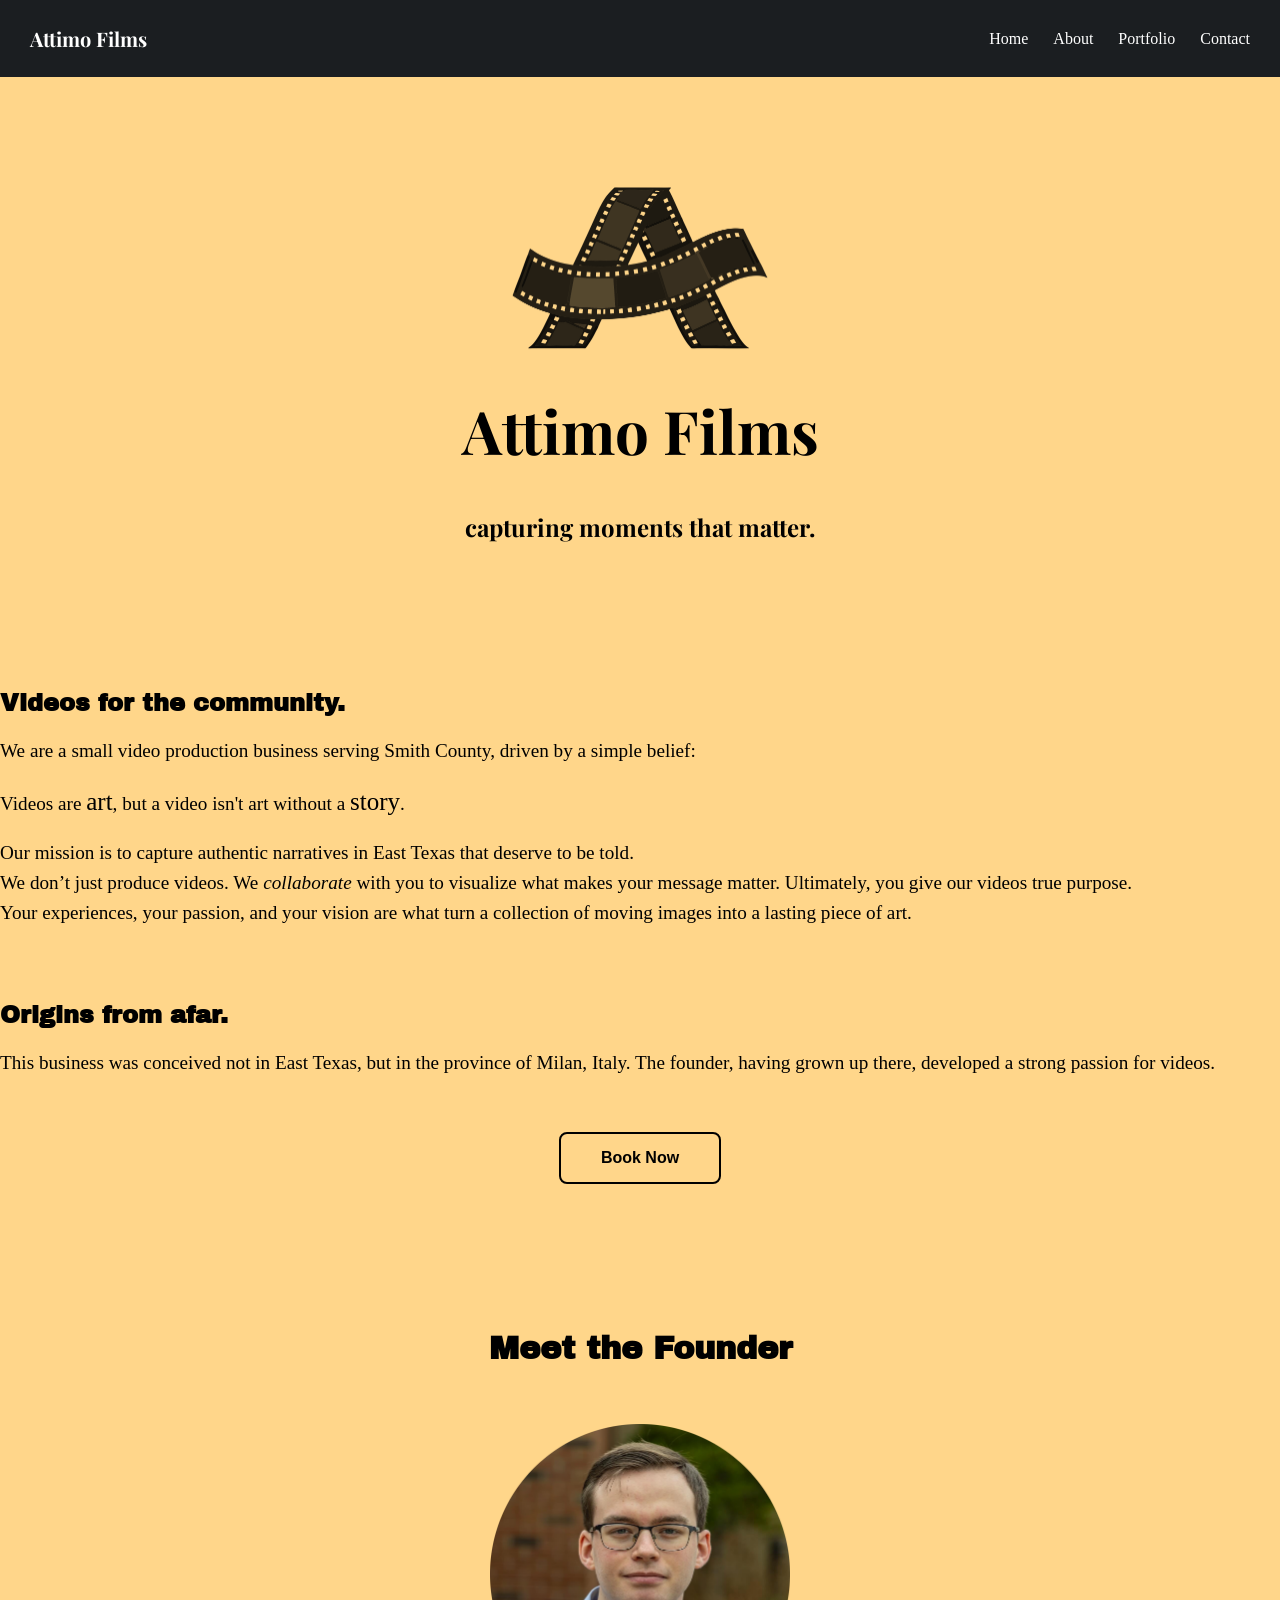
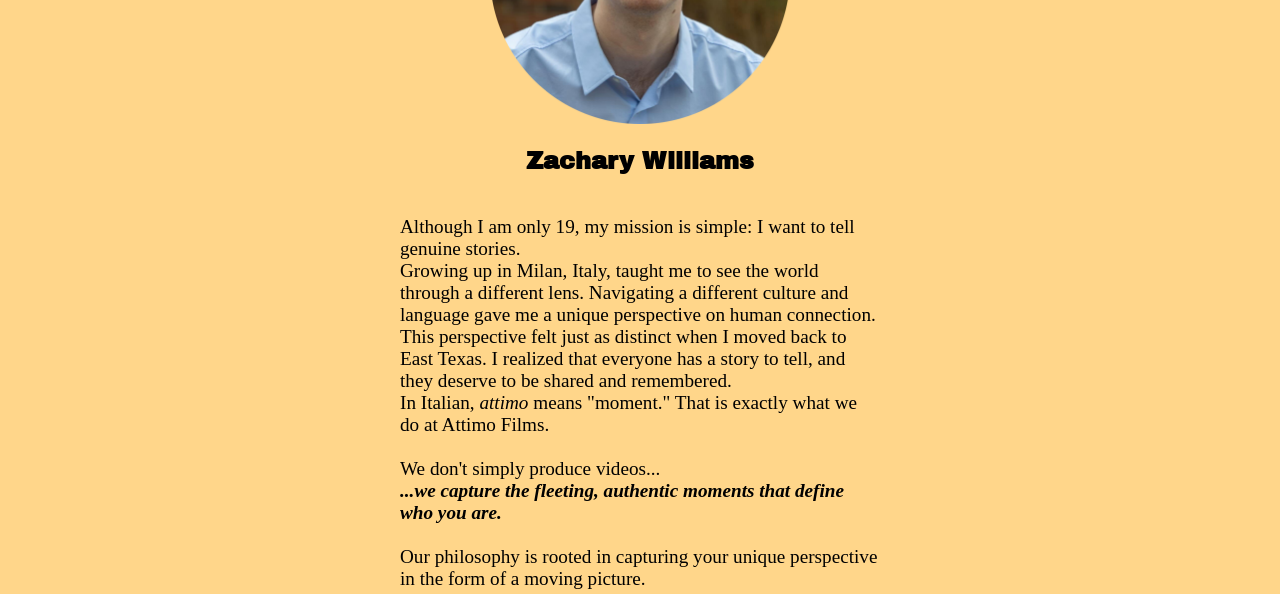
==== index.html @ 1b632159 "Update index.html" ====
<!DOCTYPE html>

<html lang="en">
  
  <head>
    <meta charset="UTF-8">
    <title>Attimo Films</title>
    <link rel="icon" type="image/x-icon" href="img/logo.png">
    <link rel="stylesheet" href="style.css">
  </head>
  
  <body>

    <nav class="navbar">
      <div class="logo">Attimo Films</div>
      <ul class="nav-links">
        <li><a href="index.html">Home</a></li>
        <li><a href="#">About</a></li>
        <li><a href="#">Portfolio</a></li>
        <li><a href="#">Contact</a></li>
      </ul>
    </nav>

    <br><br><br><br><br><br>
    
    <center>
      <img style="background-color: #FFD68A; display: inline-block; mix-blend-mode: multiply; display: block;" src="img/logo_cropped.jpeg" width=500>
      <h1 style="font-size:60px; font-family: Playfair Display">Attimo Films</h1>
      <h2 style="font-size:30; font-family: Playfair Display">capturing moments that matter.</h2>
      <br><br><br><br><br><br>
    </center>

    <h2>Videos for the community.</h2>
    <big>We are a small video production business serving Smith County, driven by a simple belief:</big>
    <br><br>
    <big>Videos are <span style="font-size:25px;">art</span>, but a video isn't art without a <span style="font-size:25px;">story</span>.</big>
    <br><br>
    <big>Our mission is to capture authentic narratives in East Texas that deserve to be told.</big>
    <br>
    <big>We don’t just produce videos. We <i>collaborate</i> with you to visualize what makes your message matter. Ultimately, you give our videos true purpose.</big>
    <br>
    <big>Your experiences, your passion, and your vision are what turn a collection of moving images into a lasting piece of art.</big>
    </big>
      
    <br><br><br><br>

    <h2>Origins from afar.</h2>
    <big>This business was conceived not in East Texas, but in the province of Milan, Italy. The founder, having grown up there, developed a strong passion for videos.</big>

    <br><br><br><br>

    <center>
      <button onclick="location.href='/book'" class="modern-btn">Book Now</button>
      <br><br><br><br><br><br><br><br>
      
      <h1>Meet the Founder</h1>
      <br><br>
      
      <img src="img/zach_round.png" width=300>
      <h2>Zachary Williams</h2>
      <br> 
    </center>

    <div style="padding-left:400px; padding-right:400px">
      <big>
        Although I am only 19, my mission is simple: I want to tell genuine stories.
        <br>
        Growing up in Milan, Italy, taught me to see the world through a different lens. Navigating a different culture and language gave me a unique perspective on human connection. This perspective felt just as distinct when I moved back to East Texas. I realized that everyone has a story to tell, and they deserve to be shared and remembered.
        <br>
        In Italian, <i>attimo</i> means "moment." That is exactly what we do at Attimo Films.
        <br><br>
        We don't simply produce videos...
        <br>
        <b><i>...we capture the fleeting, authentic moments that define who you are.</i></b>
        <br><br>
        Our philosophy is rooted in capturing your unique perspective in the form of a moving picture.
      </big>
    </div>
      
  </body>

</html>
---- style.css ----
@font-face {
    font-family: 'Playfair Display';
    src: url('fonts/PlayfairDisplay-Regular.ttf') format('truetype');
    font-weight: 400;
    font-style: normal;
}

@font-face {
    font-family: 'Playfair Display';
    src: url('fonts/PlayfairDisplay-Italic.ttf') format('truetype');
    font-weight: 400;
    font-style: italic;
}

@font-face {
    font-family: 'Playfair Display';
    src: url('fonts/PlayfairDisplay-Bold.ttf') format('truetype');
    font-weight: 700;
    font-style: normal;
}

@font-face {
    font-family: 'Playfair Display';
    src: url('fonts/PlayfairDisplay-BoldItalic.ttf') format('truetype');
    font-weight: 700;
    font-style: italic;
}

@font-face {
    font-family: 'Cabin';
    src: url('fonts/Cabin-Regular.ttf') format('truetype');
    font-weight: 300;
    font-style: normal;
}

@font-face {
    font-family: 'Cabin';
    src: url('fonts/Cabin-Italic.ttf') format('truetype');
    font-weight: 300;
    font-style: italic;
}

@font-face {
    font-family: 'Cabin';
    src: url('fonts/Cabin-Bold.ttf') format('truetype');
    font-weight: 600;
    font-style: normal;
}

@font-face {
    font-family: 'Cabin';
    src: url('fonts/Cabin-BoldItalic.ttf') format('truetype');
    font-weight: 600;
    font-style: italic;
}

@font-face {
    font-family: 'Archivo Black';
    src: url('fonts/ArchivoBlack.ttf') format('truetype');
    font-weight: 400;
    font-style: normal;
}

h1, h2 {
    font-family: Archivo Black;
}

big {
    display: inline-block;
    padding: 4px 0;
}

body {
    font-family: Trebuchet MS;
    margin: 0;
    background-color: #FFD68A;
}

.navbar {
    display: flex;
    justify-content: space-between;
    align-items: center;
    background-color: rgb(27, 30, 33);
    color: white;
    padding: 25px 30px;
}

.nav-links {
    list-style: none;
    display: flex;
    gap: 25px;
    margin: 0;
    padding: 0;
}

.nav-links a {
    color: white;
    text-decoration: none;
}

.nav-links a:hover {
    color: orange;
    text-decoration: underline;
}

.logo {
    font-family: Playfair Display;
    font-weight: 700;
    font-size: 20px;
}

.modern-btn {
    /* Makes it bigger */
    padding: 15px 40px;
    font-size: 16px;
    
    /* Makes it rounded */
    border-radius: 8px; /* Change to 50px if you want a capsule shape */
    
    /* Transparent background and thin black border */
    background-color: transparent;
    border: 2px solid #000000; /* 1px is the thinness, #000000 is black */
    color: #000000;             /* Black text to match the border */
    
    /* Clean typography and pointer cursor */
    font-family: sans-serif;
    font-weight: 600;
    cursor: pointer;
    
    /* Smooth transition for the hover effect */
    transition: background-color 0.2s ease, color 0.2s ease;
}

/* This fills the button with black and turns the text white when hovered */
.modern-btn:hover {
    background-color: #000000;
    color: #ffffff;
}
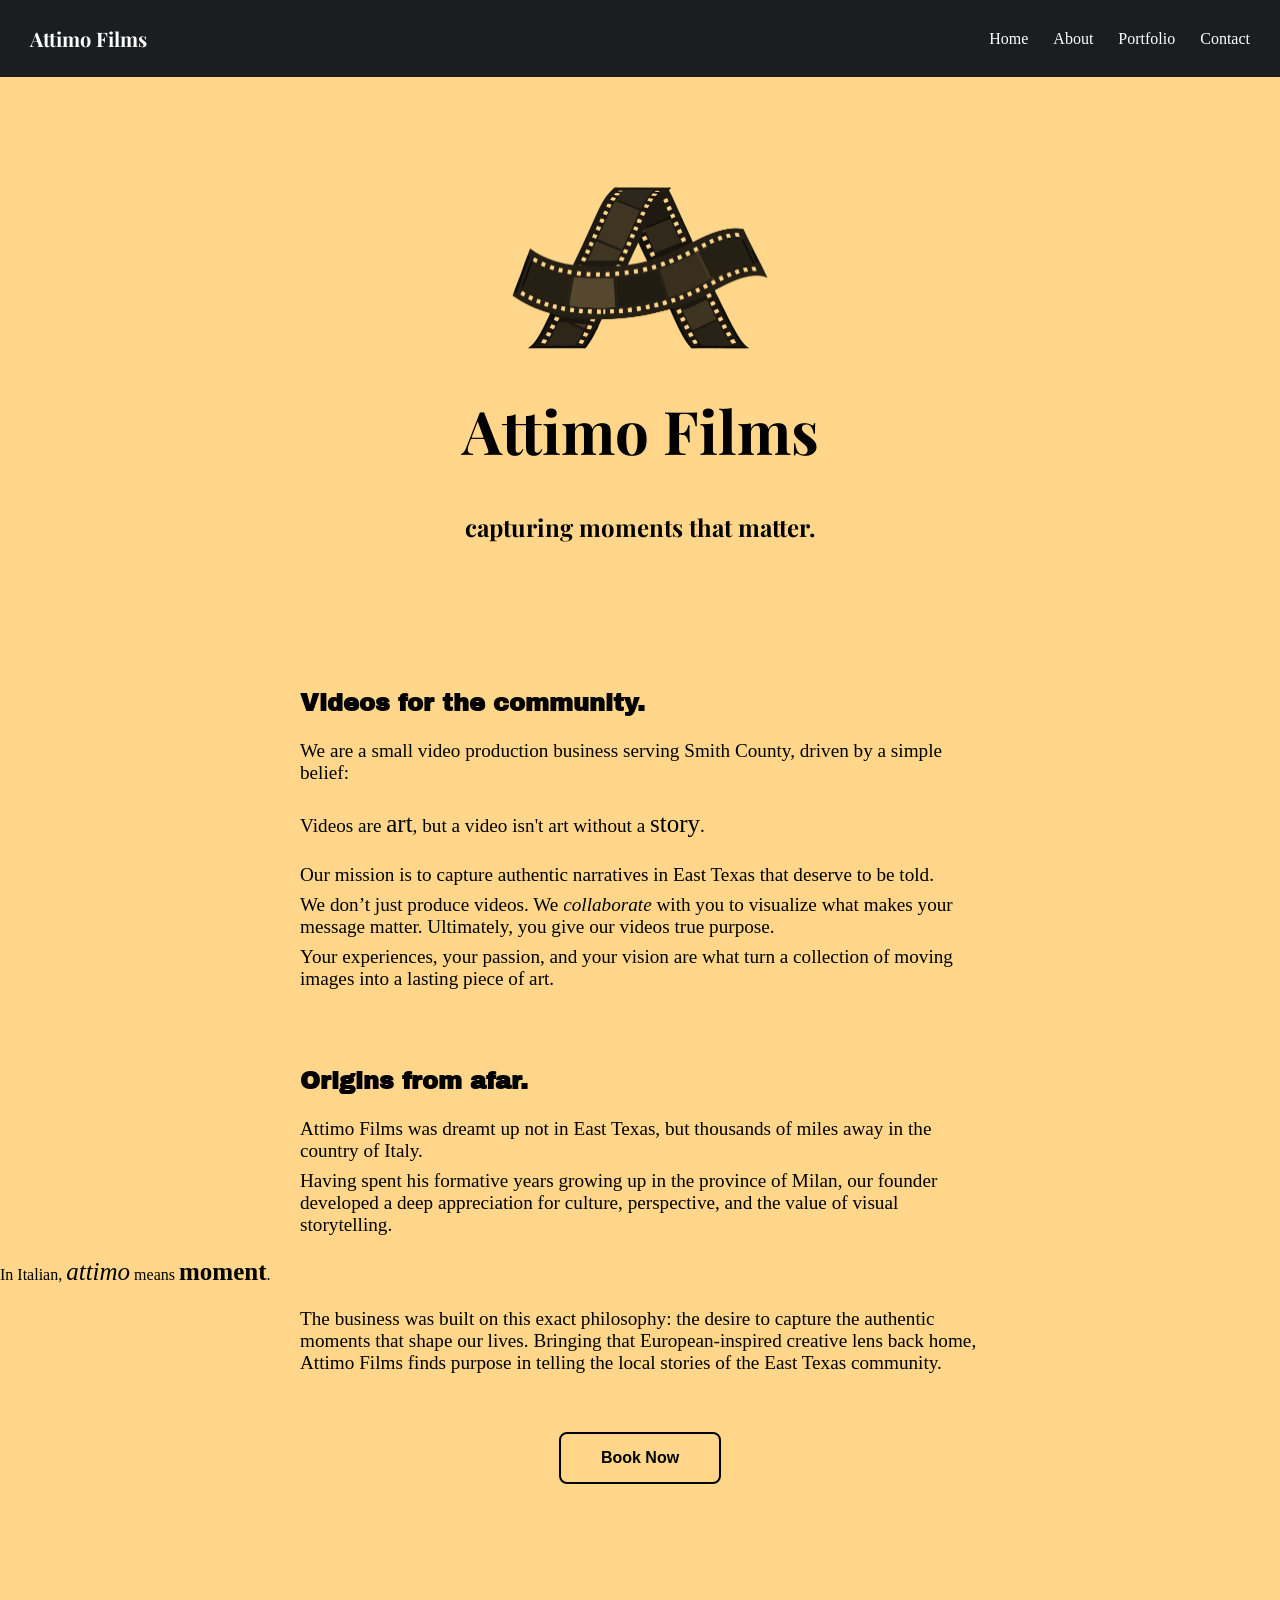
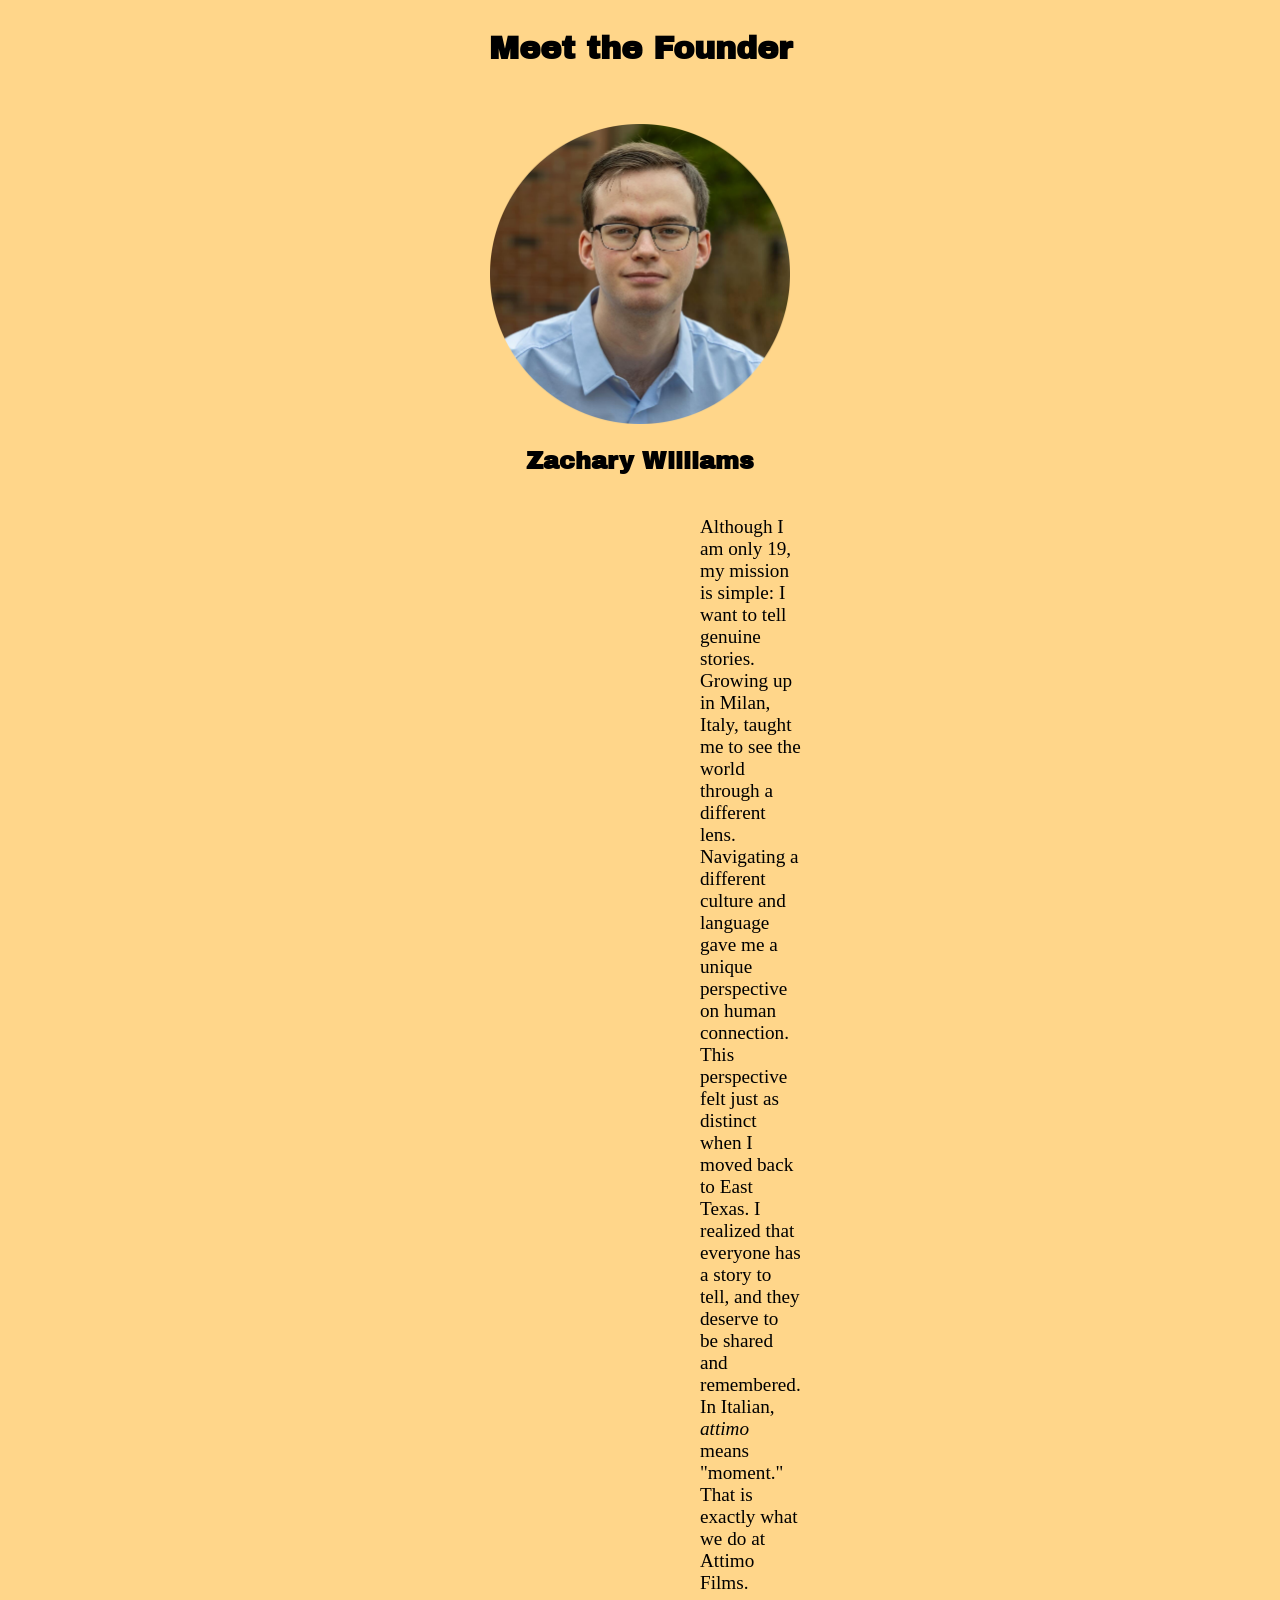
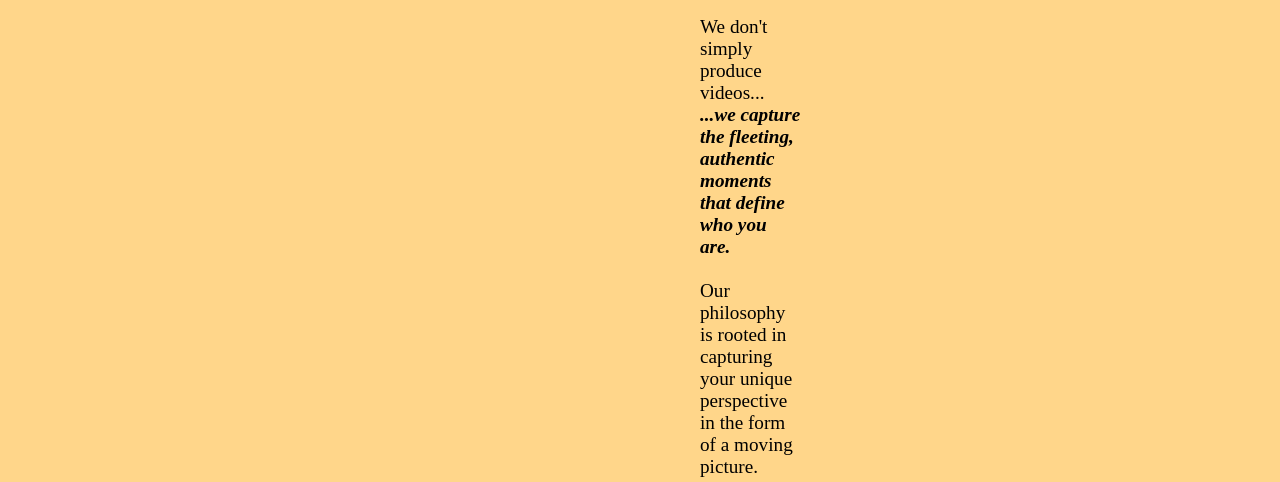
==== commit 72eeec8a: "Update index.html" ====
--- a/index.html
+++ b/index.html
@@ -45,7 +45,12 @@
     <br><br><br><br>
 
     <h2>Origins from afar.</h2>
-    <big>This business was conceived not in East Texas, but in the province of Milan, Italy. The founder, having grown up there, developed a strong passion for videos.</big>
+    <big>Attimo Films was dreamt up not in East Texas, but thousands of miles away in the country of Italy.</big>
+    <br>
+    <big>Having spent his formative years growing up in the province of Milan, our founder developed a deep appreciation for culture, perspective, and the value of visual storytelling.</big>
+    <br><br>In Italian, <span style="font-size:25px;"><i>attimo</i></span> means <span style="font-size:25px;"><b>moment</b></span>.
+    <br><br>
+    <big>The business was built on this exact philosophy: the desire to capture the authentic moments that shape our lives. Bringing that European-inspired creative lens back home, Attimo Films finds purpose in telling the local stories of the East Texas community.</big>
 
     <br><br><br><br>
 
--- a/style.css
+++ b/style.css
@@ -29,14 +29,14 @@
 @font-face {
     font-family: 'Cabin';
     src: url('fonts/Cabin-Regular.ttf') format('truetype');
-    font-weight: 300;
+    font-weight: 250;
     font-style: normal;
 }
 
 @font-face {
     font-family: 'Cabin';
     src: url('fonts/Cabin-Italic.ttf') format('truetype');
-    font-weight: 300;
+    font-weight: 250;
     font-style: italic;
 }
 
@@ -63,11 +63,12 @@
 
 h1, h2 {
     font-family: Archivo Black;
+    padding: 0 300px;
 }
 
 big {
     display: inline-block;
-    padding: 4px 0;
+    padding: 4px 300px;
 }
 
 body {
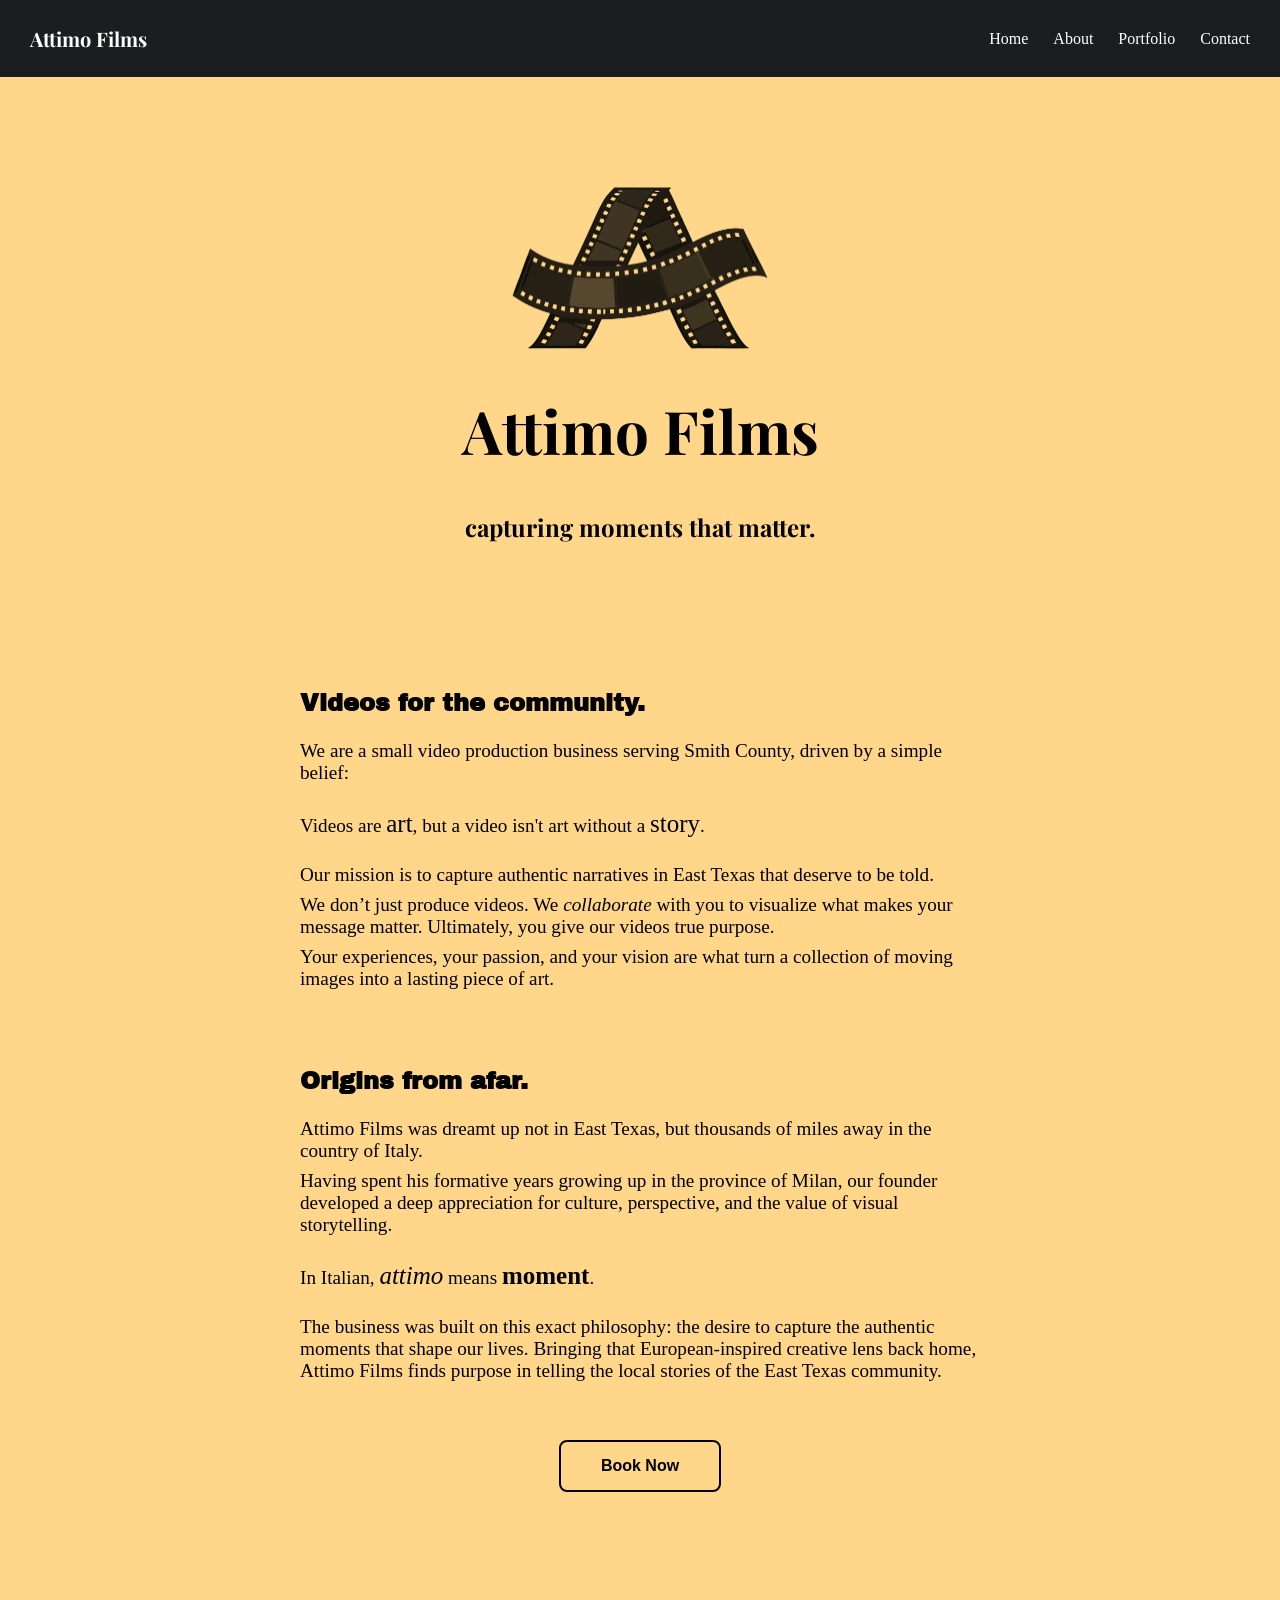
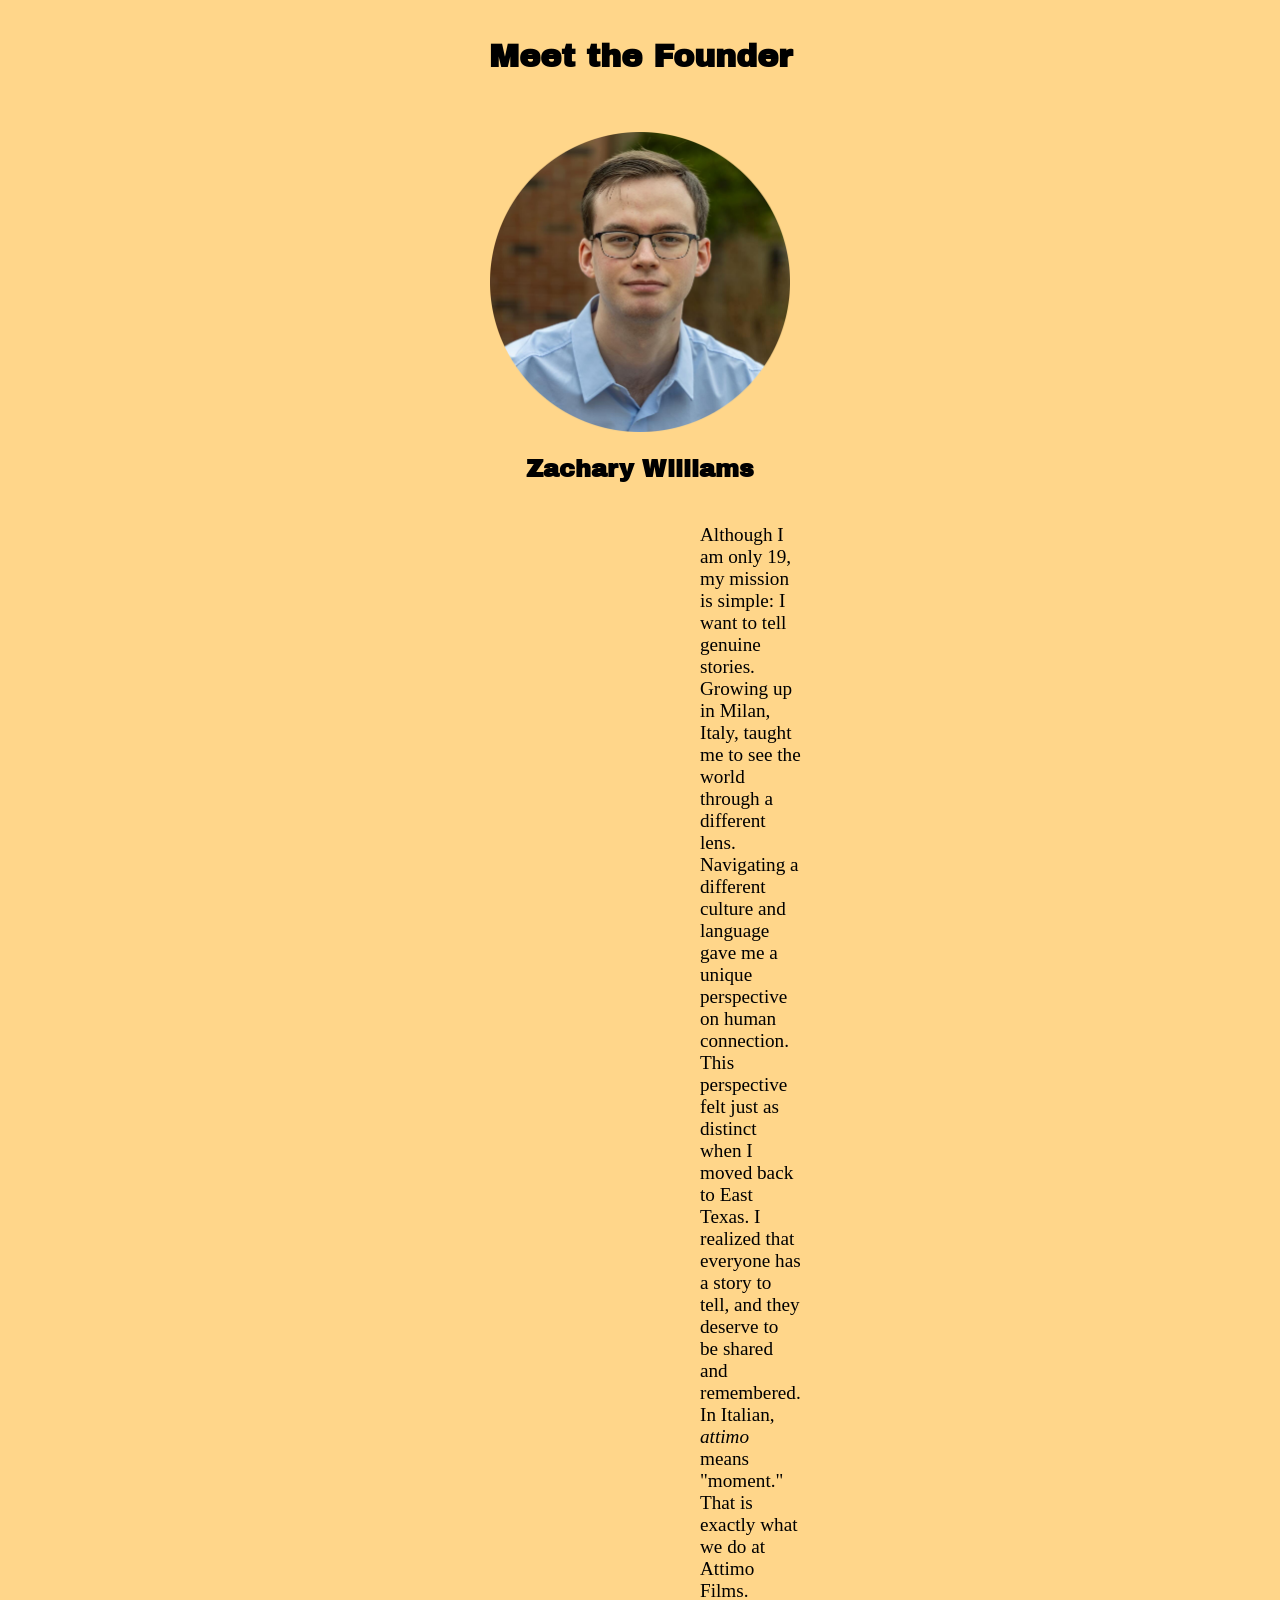
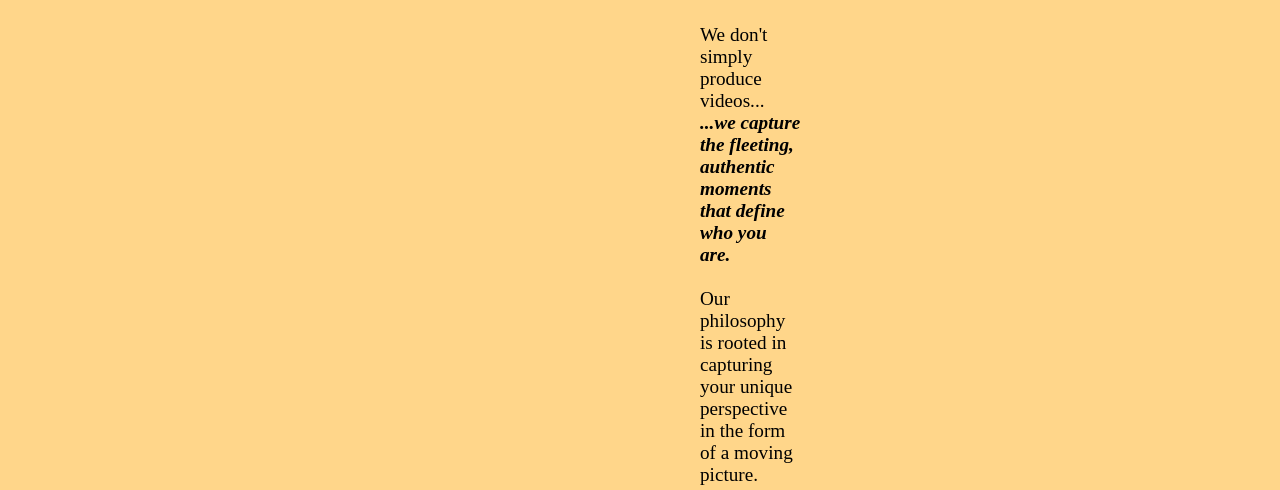
==== commit 8e23601c: "Update index.html" ====
--- a/index.html
+++ b/index.html
@@ -48,7 +48,8 @@
     <big>Attimo Films was dreamt up not in East Texas, but thousands of miles away in the country of Italy.</big>
     <br>
     <big>Having spent his formative years growing up in the province of Milan, our founder developed a deep appreciation for culture, perspective, and the value of visual storytelling.</big>
-    <br><br>In Italian, <span style="font-size:25px;"><i>attimo</i></span> means <span style="font-size:25px;"><b>moment</b></span>.
+    <br><br>
+    <big>In Italian, <span style="font-size:25px;"><i>attimo</i></span> means <span style="font-size:25px;"><b>moment</b></span>.</big>
     <br><br>
     <big>The business was built on this exact philosophy: the desire to capture the authentic moments that shape our lives. Bringing that European-inspired creative lens back home, Attimo Films finds purpose in telling the local stories of the East Texas community.</big>
 
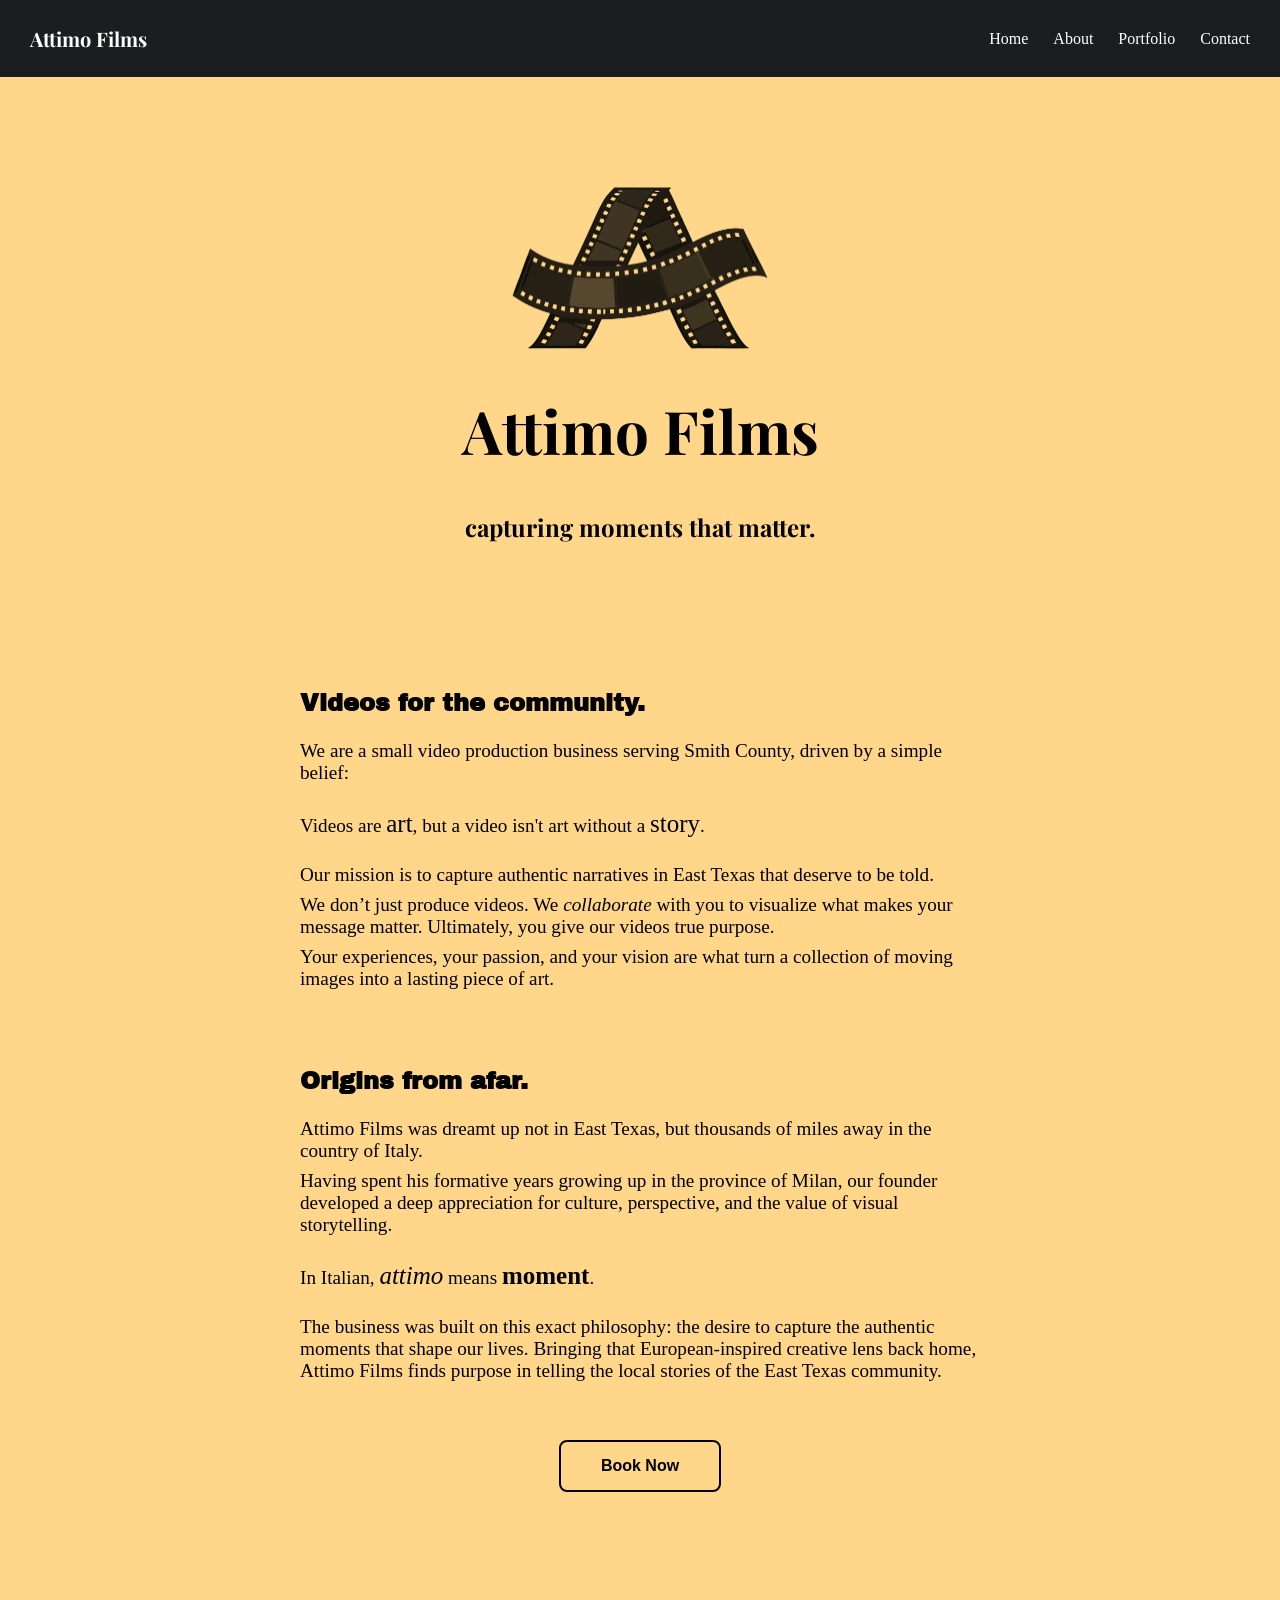
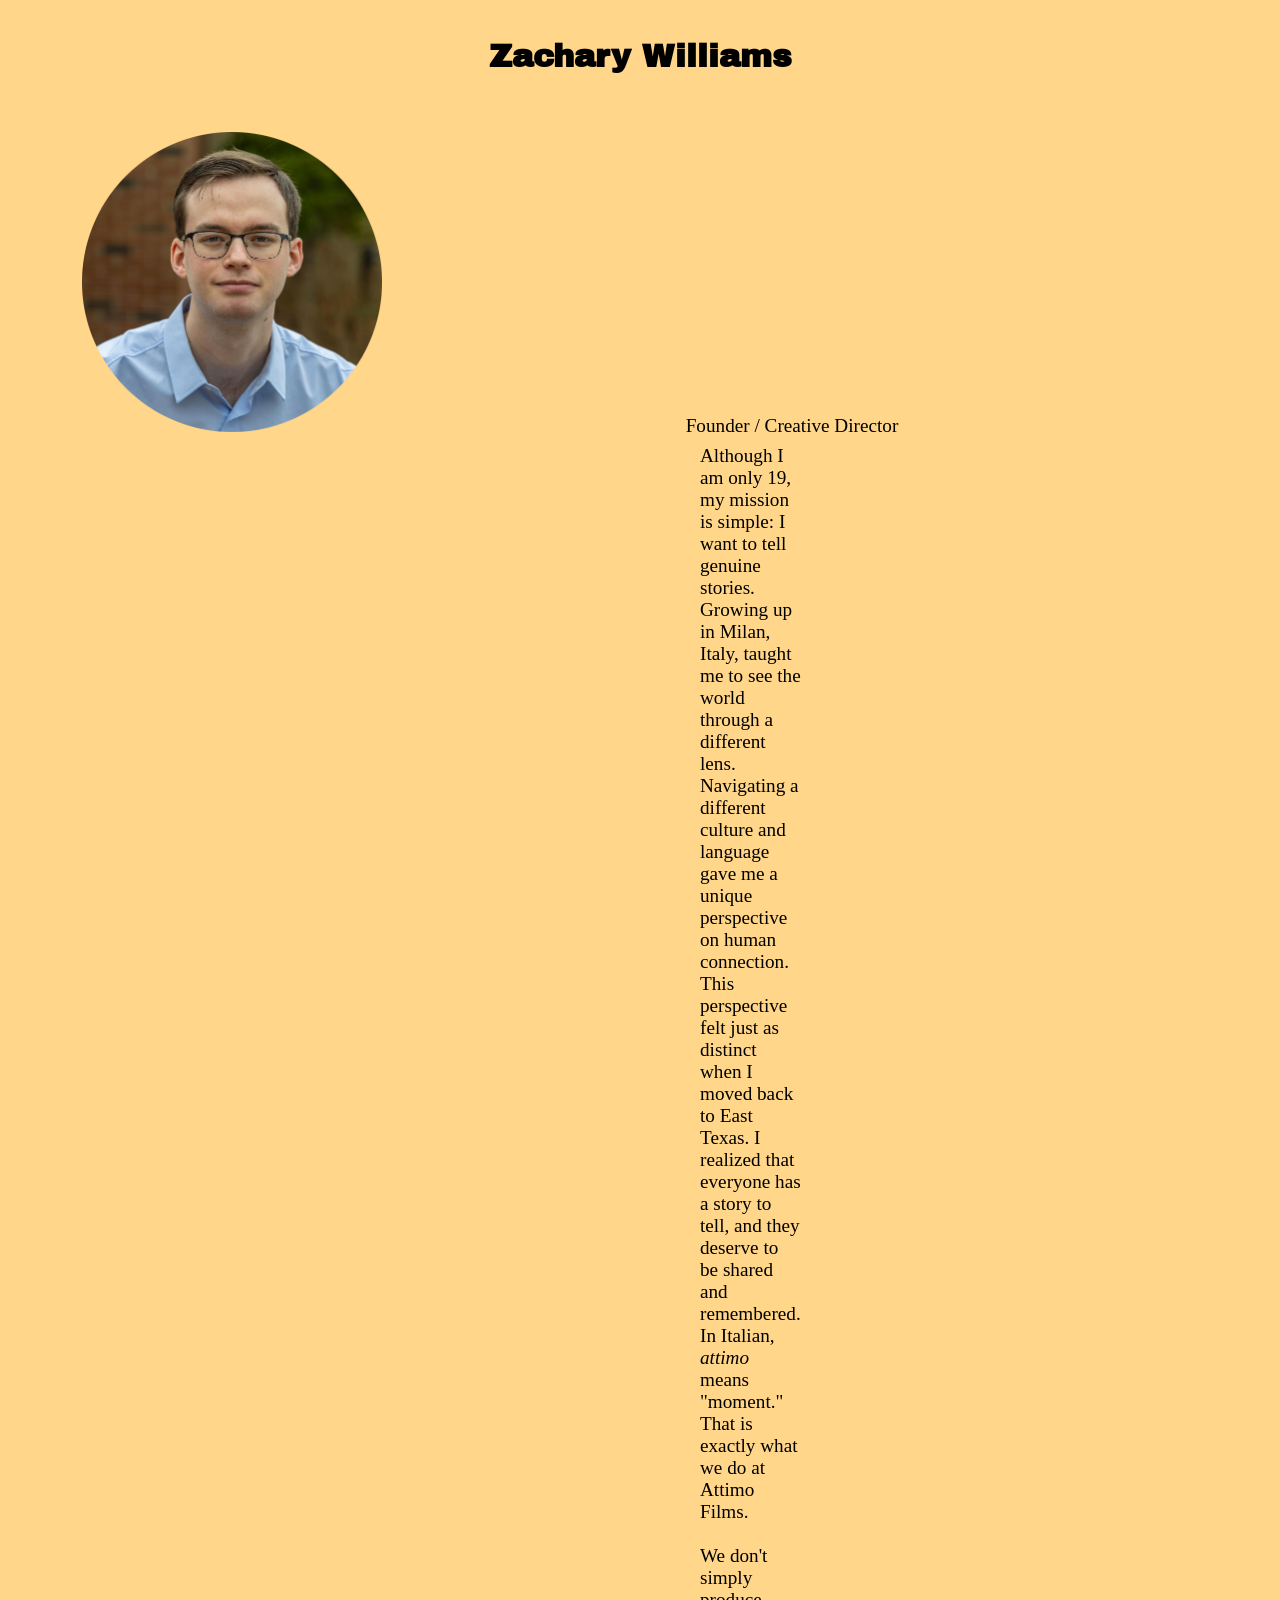
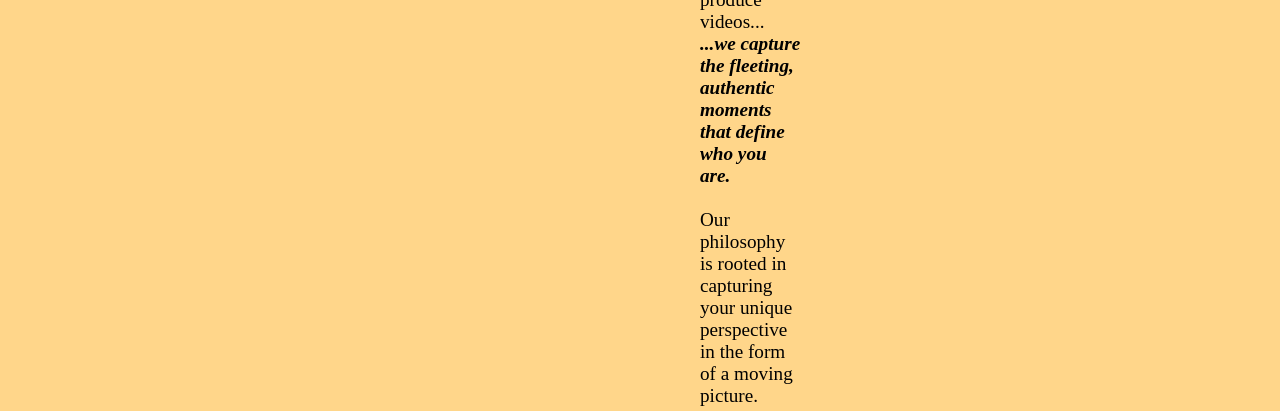
==== commit 8bcfd6c0: "Update index.html" ====
--- a/index.html
+++ b/index.html
@@ -59,11 +59,10 @@
       <button onclick="location.href='/book'" class="modern-btn">Book Now</button>
       <br><br><br><br><br><br><br><br>
       
-      <h1>Meet the Founder</h1>
+      <h1>Zachary Williams</h1>
       <br><br>
-      
       <img src="img/zach_round.png" width=300>
-      <h2>Zachary Williams</h2>
+      <big style="font-size:30">Founder / Creative Director</big>
       <br> 
     </center>
 
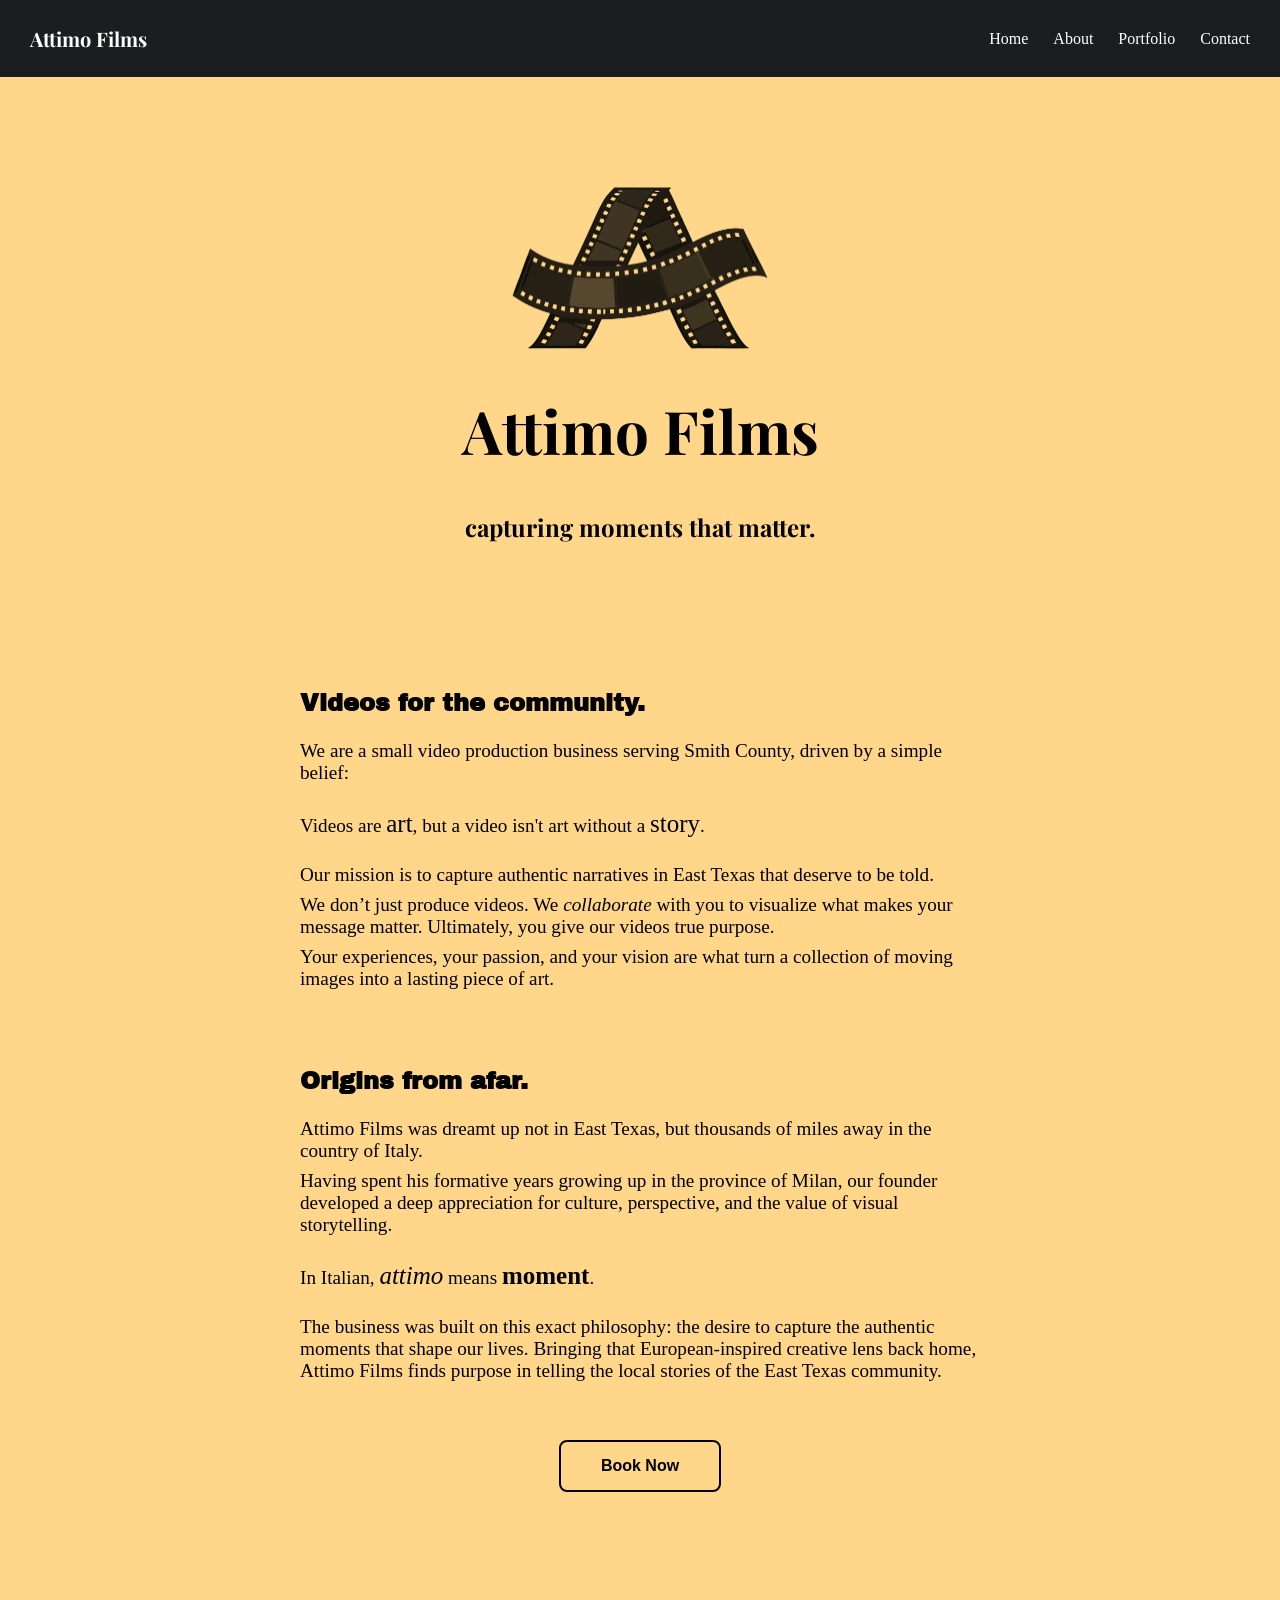
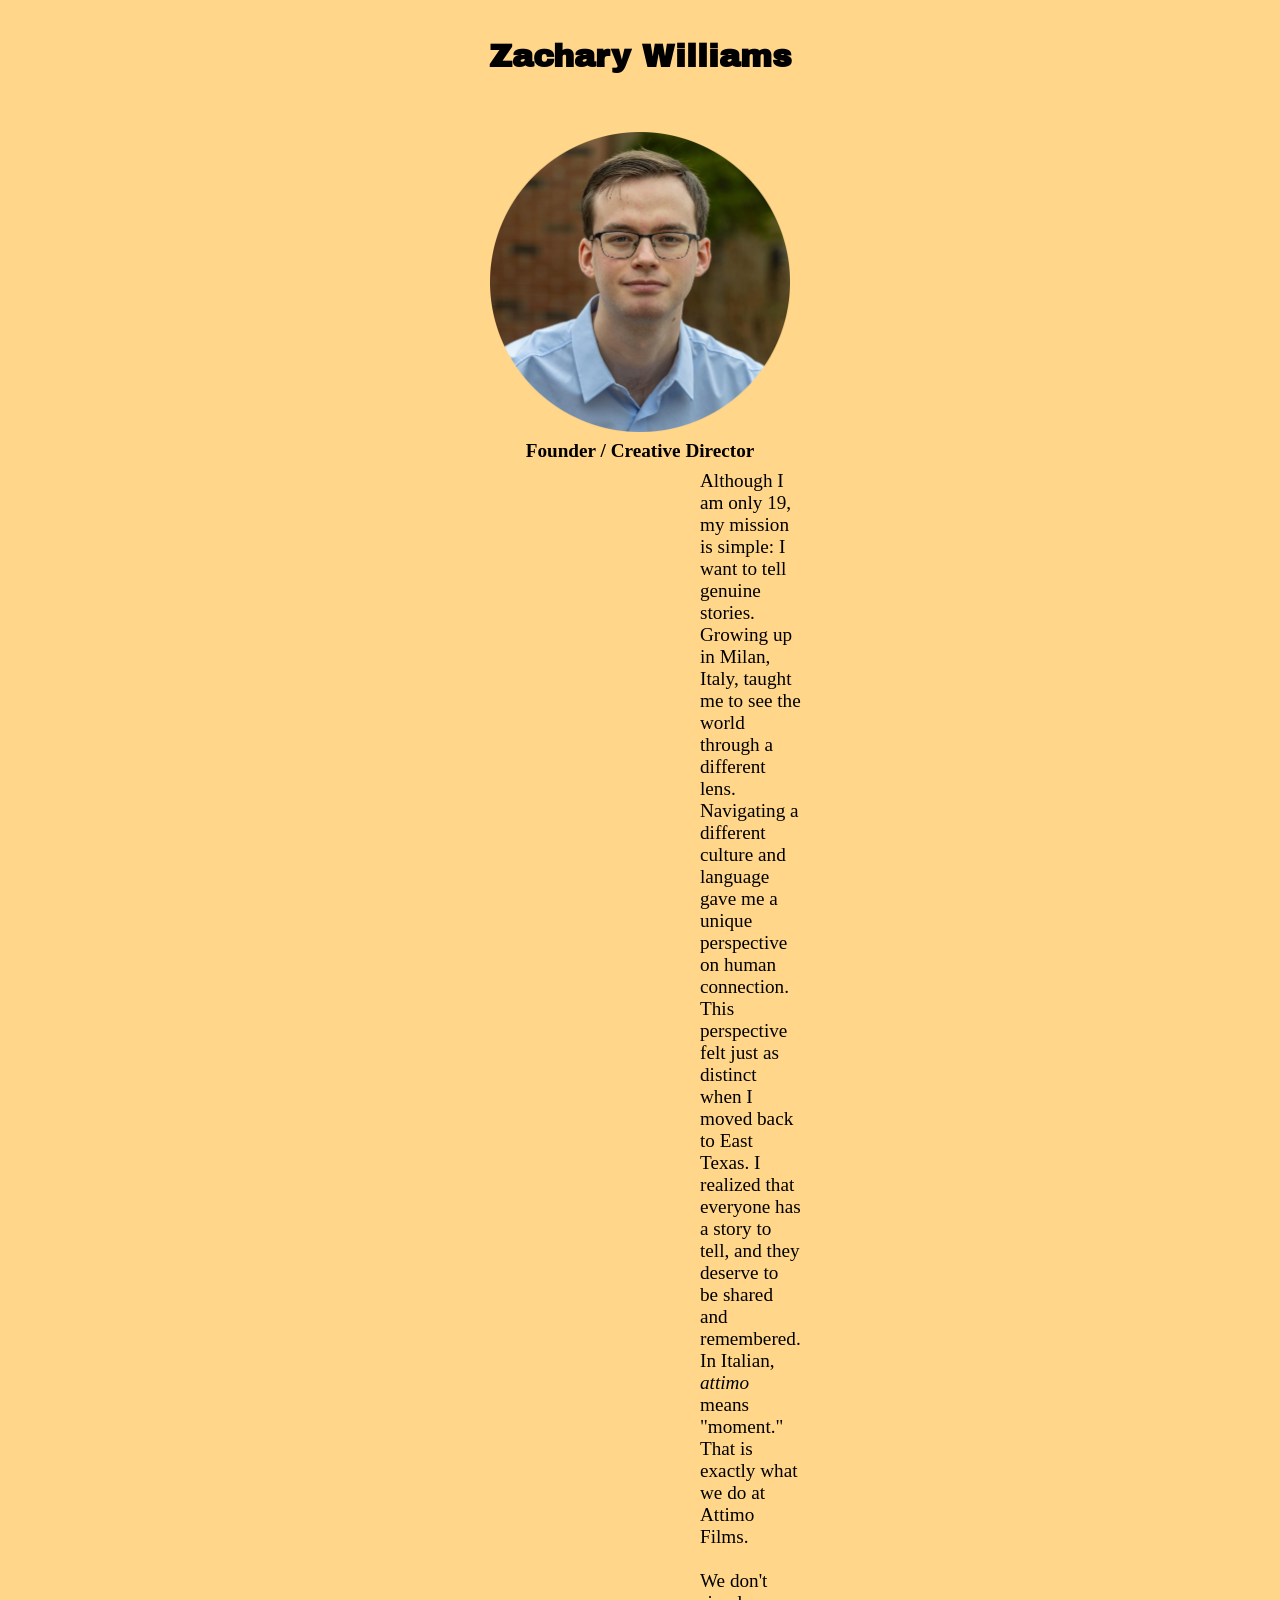
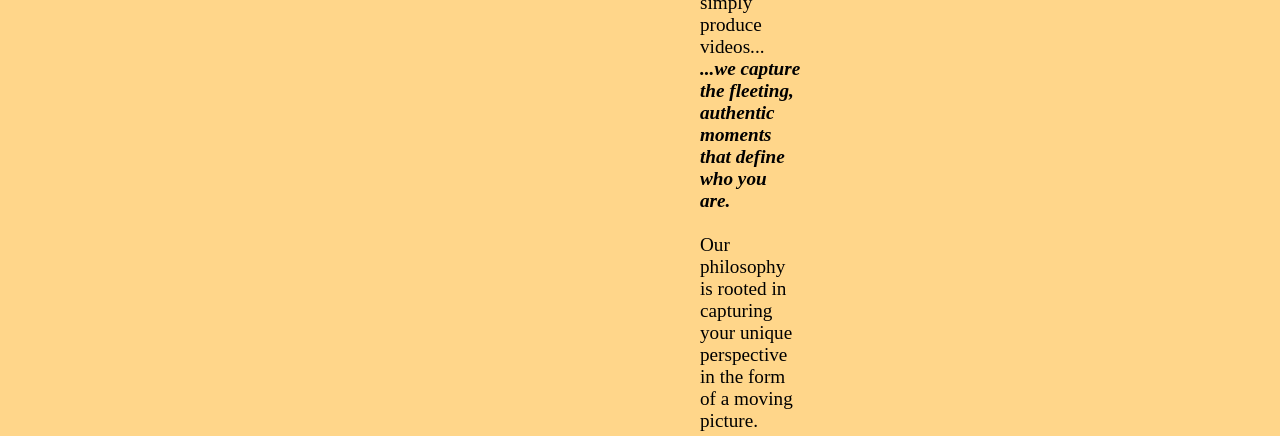
==== commit ac9bc42f: "Update index.html" ====
--- a/index.html
+++ b/index.html
@@ -62,7 +62,8 @@
       <h1>Zachary Williams</h1>
       <br><br>
       <img src="img/zach_round.png" width=300>
-      <big style="font-size:30">Founder / Creative Director</big>
+      <br>
+      <big style="font-size:30"><b>Founder / Creative Director</b></big>
       <br> 
     </center>
 
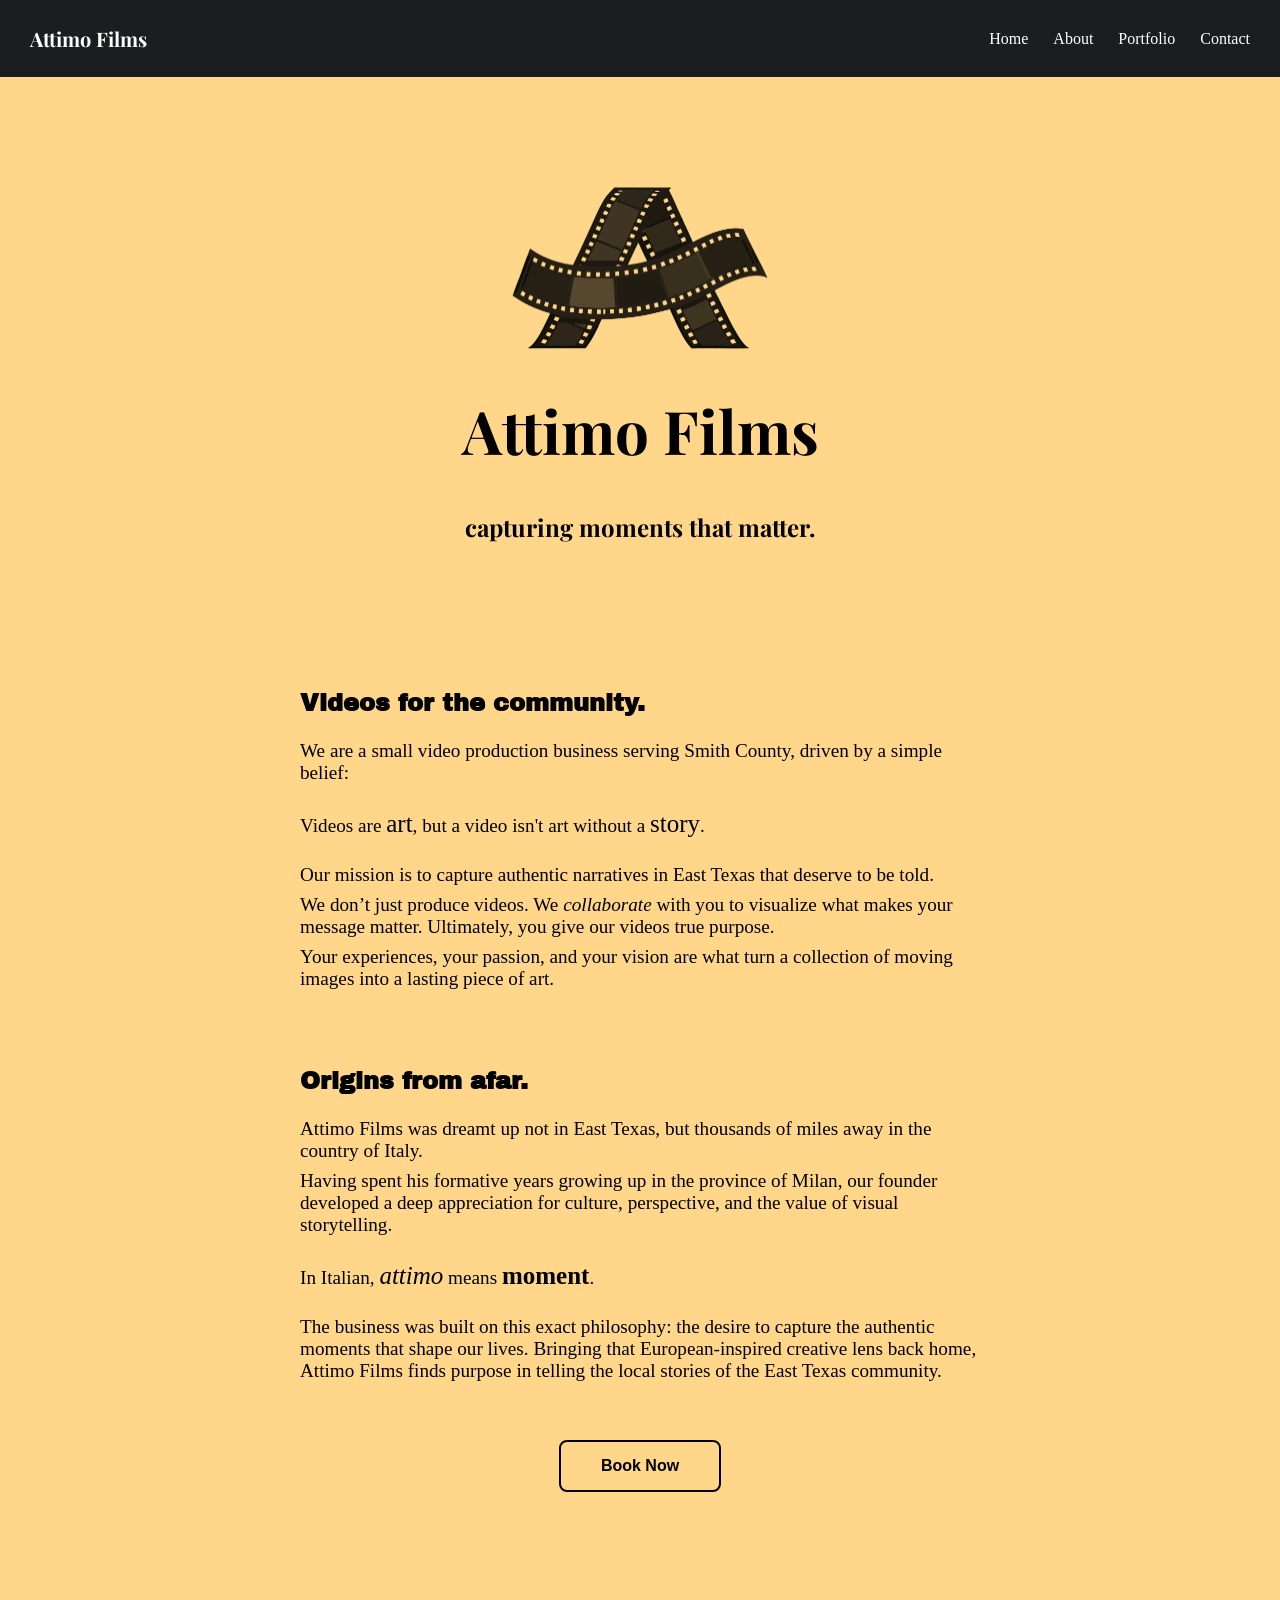
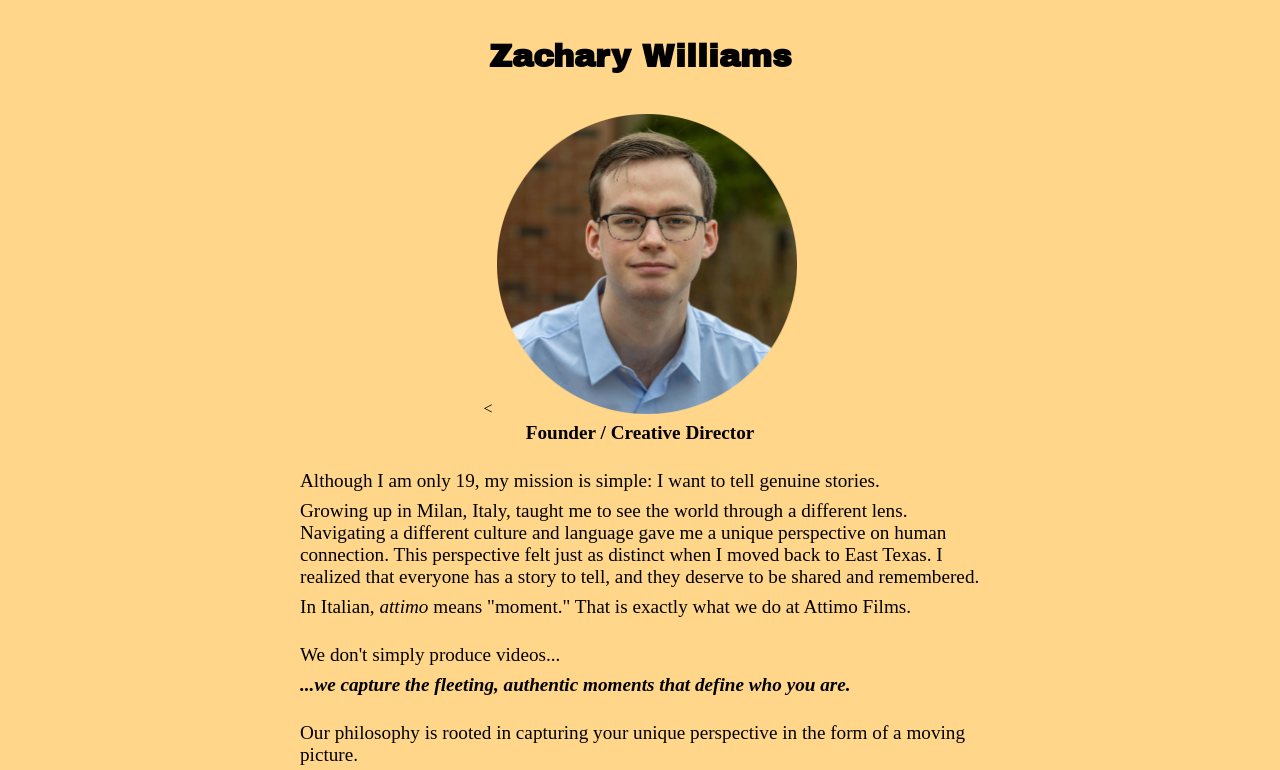
==== commit c20c1640: "Update index.html" ====
--- a/index.html
+++ b/index.html
@@ -60,28 +60,24 @@
       <br><br><br><br><br><br><br><br>
       
       <h1>Zachary Williams</h1>
-      <br><br>
+      <br><
       <img src="img/zach_round.png" width=300>
       <br>
-      <big style="font-size:30"><b>Founder / Creative Director</b></big>
-      <br> 
+      <big style="font-size:35"><b>Founder / Creative Director</b></big>
+      <br><br>
     </center>
 
-    <div style="padding-left:400px; padding-right:400px">
-      <big>
-        Although I am only 19, my mission is simple: I want to tell genuine stories.
-        <br>
-        Growing up in Milan, Italy, taught me to see the world through a different lens. Navigating a different culture and language gave me a unique perspective on human connection. This perspective felt just as distinct when I moved back to East Texas. I realized that everyone has a story to tell, and they deserve to be shared and remembered.
-        <br>
-        In Italian, <i>attimo</i> means "moment." That is exactly what we do at Attimo Films.
-        <br><br>
-        We don't simply produce videos...
-        <br>
-        <b><i>...we capture the fleeting, authentic moments that define who you are.</i></b>
-        <br><br>
-        Our philosophy is rooted in capturing your unique perspective in the form of a moving picture.
-      </big>
-    </div>
+    <big>Although I am only 19, my mission is simple: I want to tell genuine stories.</big>
+    <br>
+    <big>Growing up in Milan, Italy, taught me to see the world through a different lens. Navigating a different culture and language gave me a unique perspective on human connection. This perspective felt just as distinct when I moved back to East Texas. I realized that everyone has a story to tell, and they deserve to be shared and remembered.</big>
+    <br>
+    <big>In Italian, <i>attimo</i> means "moment." That is exactly what we do at Attimo Films.</big>
+    <br><br>
+    <big>We don't simply produce videos...</big>
+    <br>
+    <big><b><i>...we capture the fleeting, authentic moments that define who you are.</i></b></big>
+    <br><br>
+    <big>Our philosophy is rooted in capturing your unique perspective in the form of a moving picture.</big>
       
   </body>
 
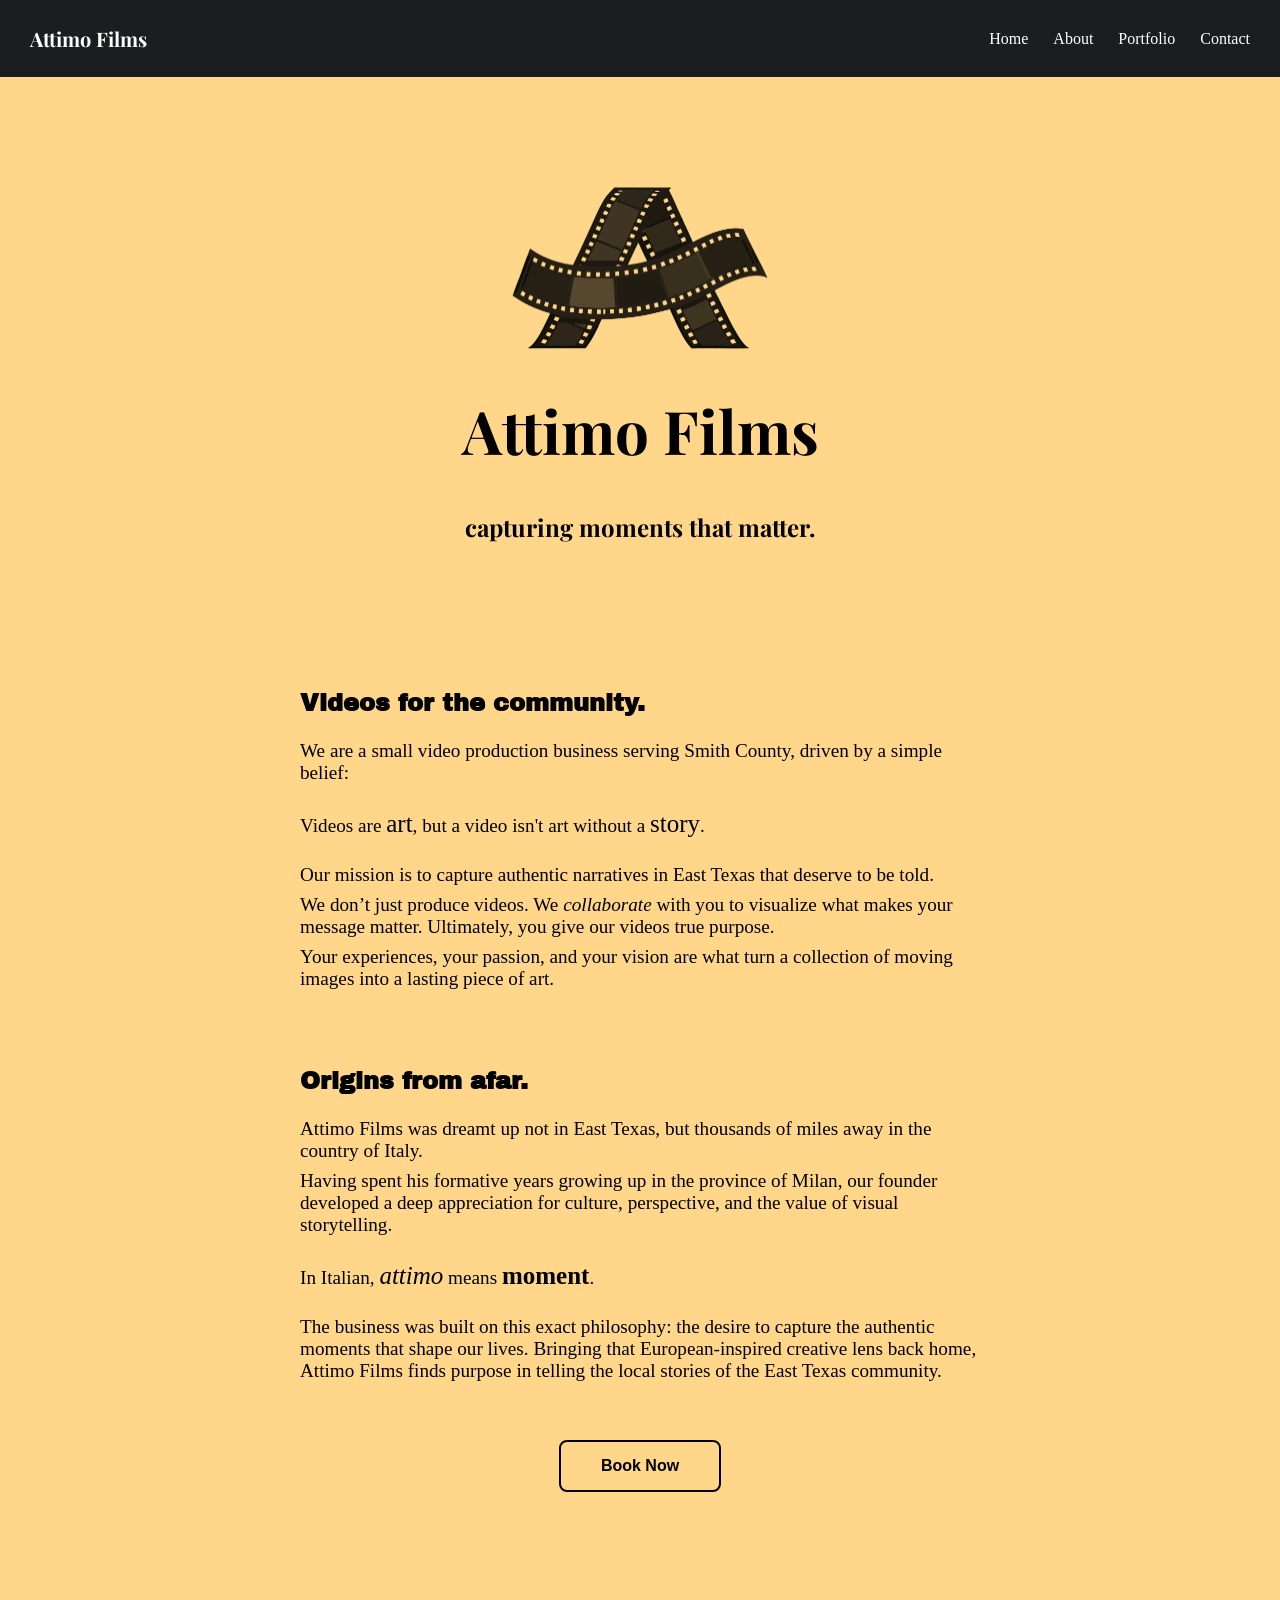
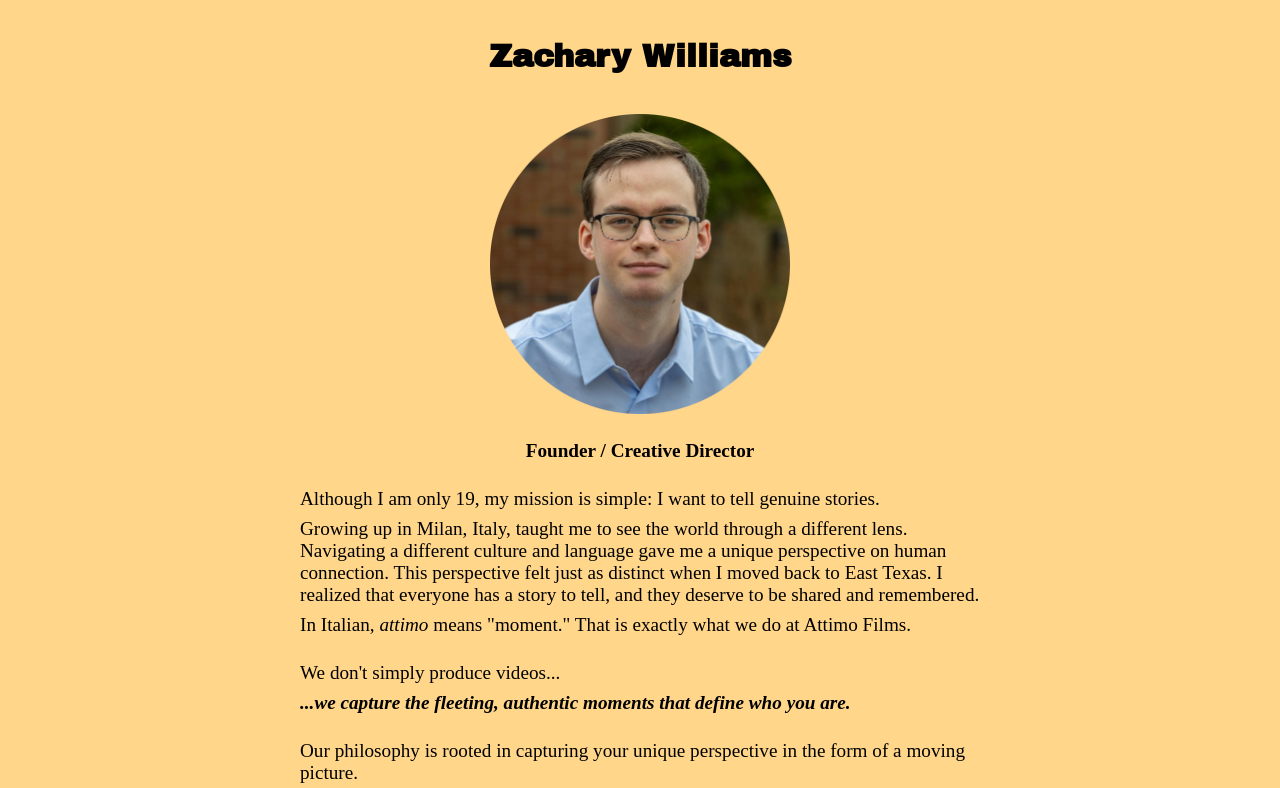
==== commit 25b6a800: "Update index.html" ====
--- a/index.html
+++ b/index.html
@@ -60,9 +60,9 @@
       <br><br><br><br><br><br><br><br>
       
       <h1>Zachary Williams</h1>
-      <br><
+      <br>
       <img src="img/zach_round.png" width=300>
-      <br>
+      <br><br>
       <big style="font-size:35"><b>Founder / Creative Director</b></big>
       <br><br>
     </center>
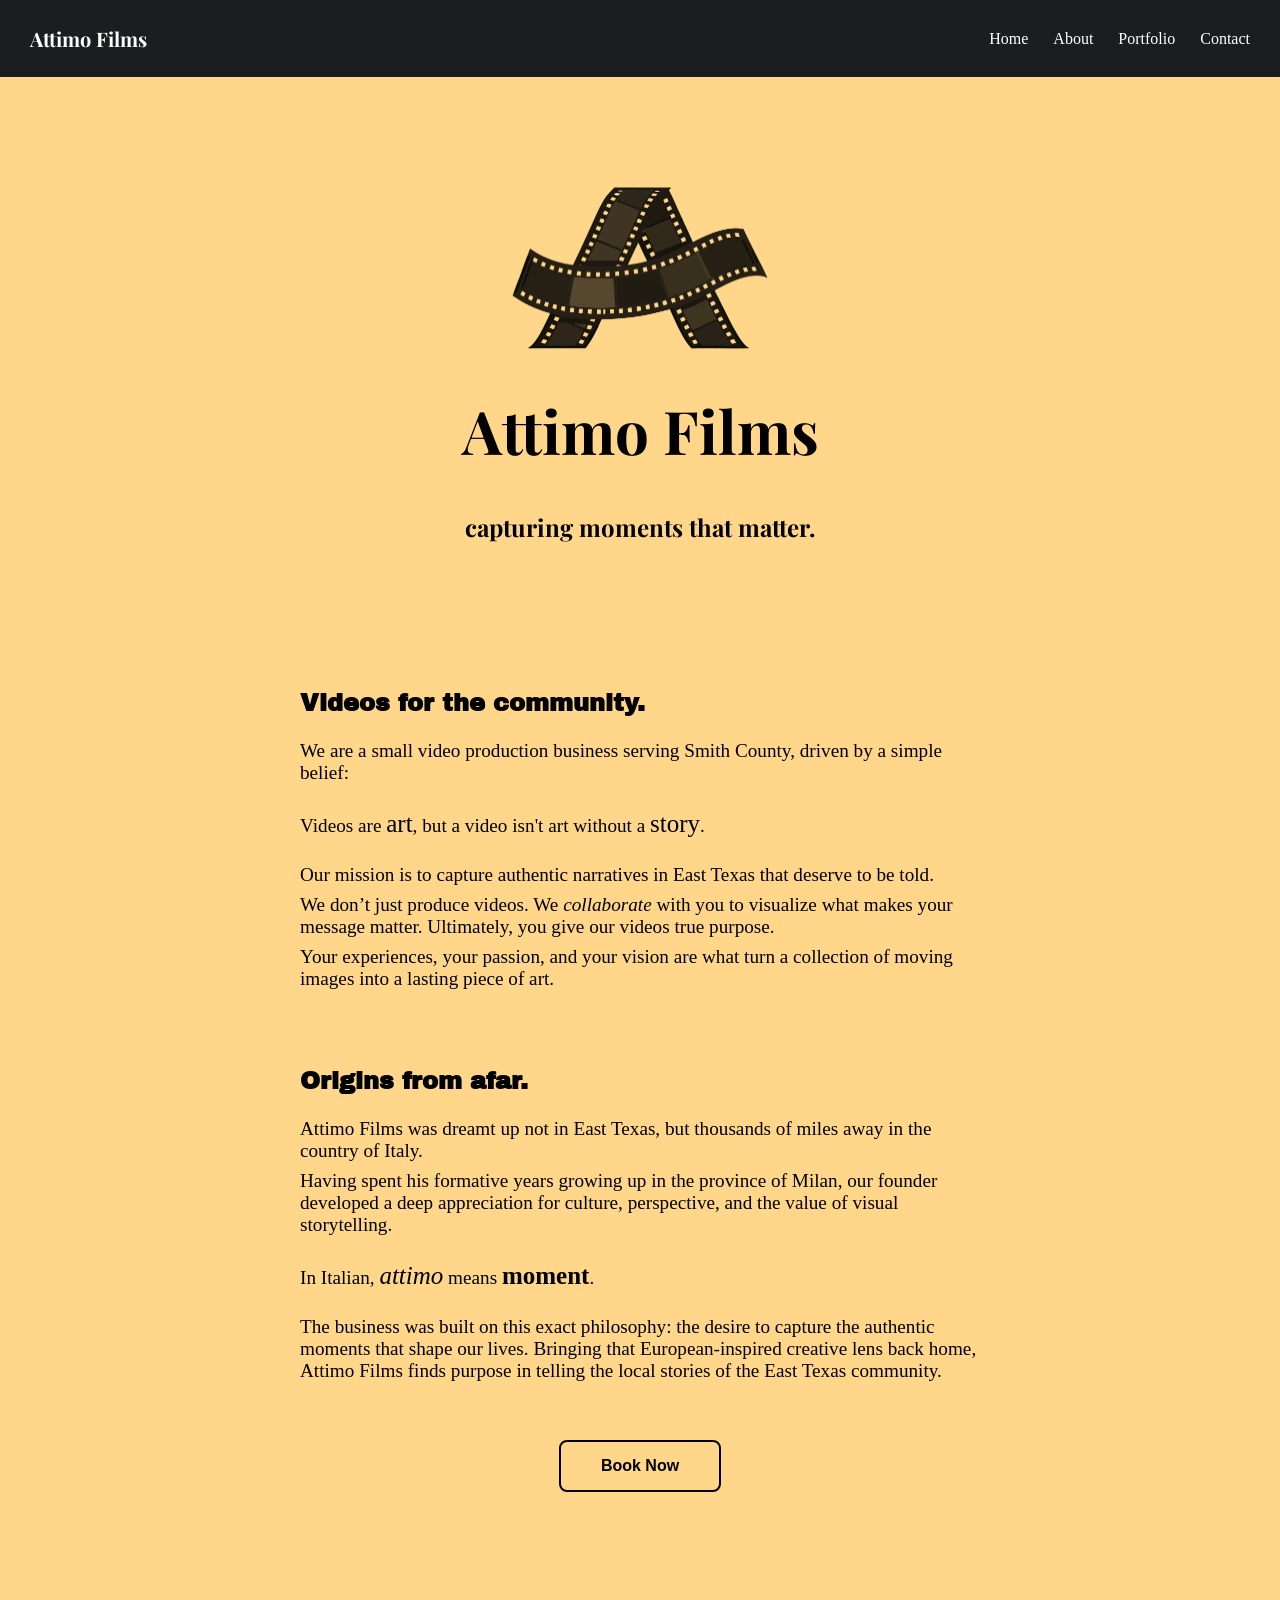
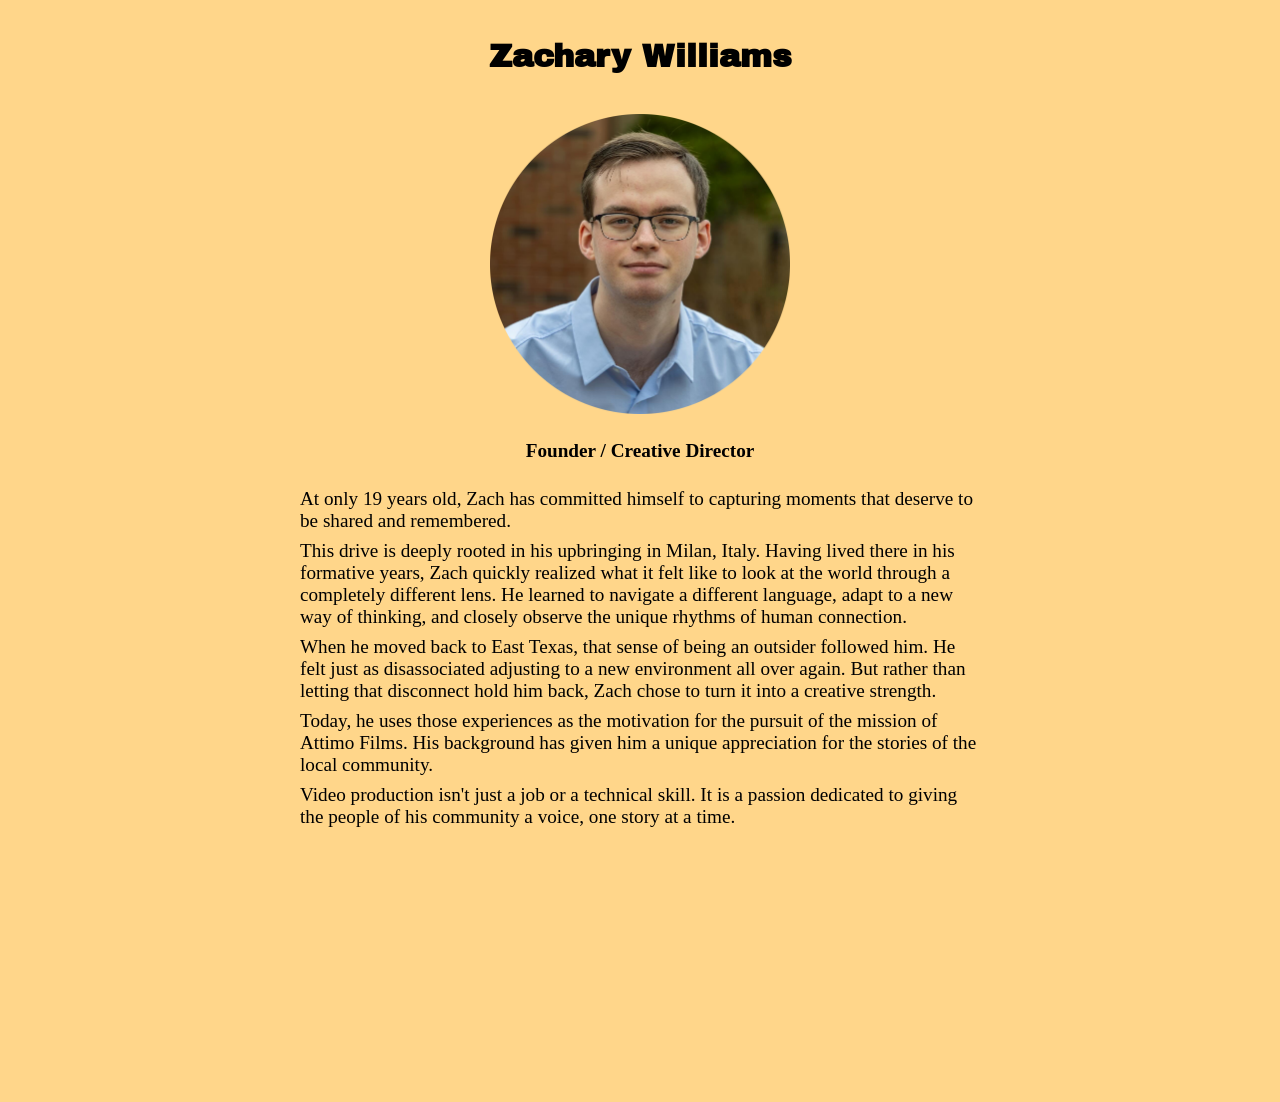
==== commit fa00773d: "Update index.html" ====
--- a/index.html
+++ b/index.html
@@ -67,18 +67,14 @@
       <br><br>
     </center>
 
-    <big>Although I am only 19, my mission is simple: I want to tell genuine stories.</big>
-    <br>
-    <big>Growing up in Milan, Italy, taught me to see the world through a different lens. Navigating a different culture and language gave me a unique perspective on human connection. This perspective felt just as distinct when I moved back to East Texas. I realized that everyone has a story to tell, and they deserve to be shared and remembered.</big>
-    <br>
-    <big>In Italian, <i>attimo</i> means "moment." That is exactly what we do at Attimo Films.</big>
-    <br><br>
-    <big>We don't simply produce videos...</big>
-    <br>
-    <big><b><i>...we capture the fleeting, authentic moments that define who you are.</i></b></big>
-    <br><br>
-    <big>Our philosophy is rooted in capturing your unique perspective in the form of a moving picture.</big>
-      
+    <big>At only 19 years old, Zach has committed himself to capturing moments that deserve to be shared and remembered.</big>
+    <big>This drive is deeply rooted in his upbringing in Milan, Italy. Having lived there in his formative years, Zach quickly realized what it felt like to look at the world through a completely different lens. He learned to navigate a different language, adapt to a new way of thinking, and closely observe the unique rhythms of human connection.</big>
+    <big>When he moved back to East Texas, that sense of being an outsider followed him. He felt just as disassociated adjusting to a new environment all over again. But rather than letting that disconnect hold him back, Zach chose to turn it into a creative strength.</big>
+    <big>Today, he uses those experiences as the motivation for the pursuit of the mission of Attimo Films. His background has given him a unique appreciation for the stories of the local community.</big>
+    <big>Video production isn't just a job or a technical skill. It is a passion dedicated to giving the people of his community a voice, one story at a time.</big>
+
+    <br><br><br><br><br><br><br><br><br><br><br><br><br><br><br><br>
+    
   </body>
 
 </html>
